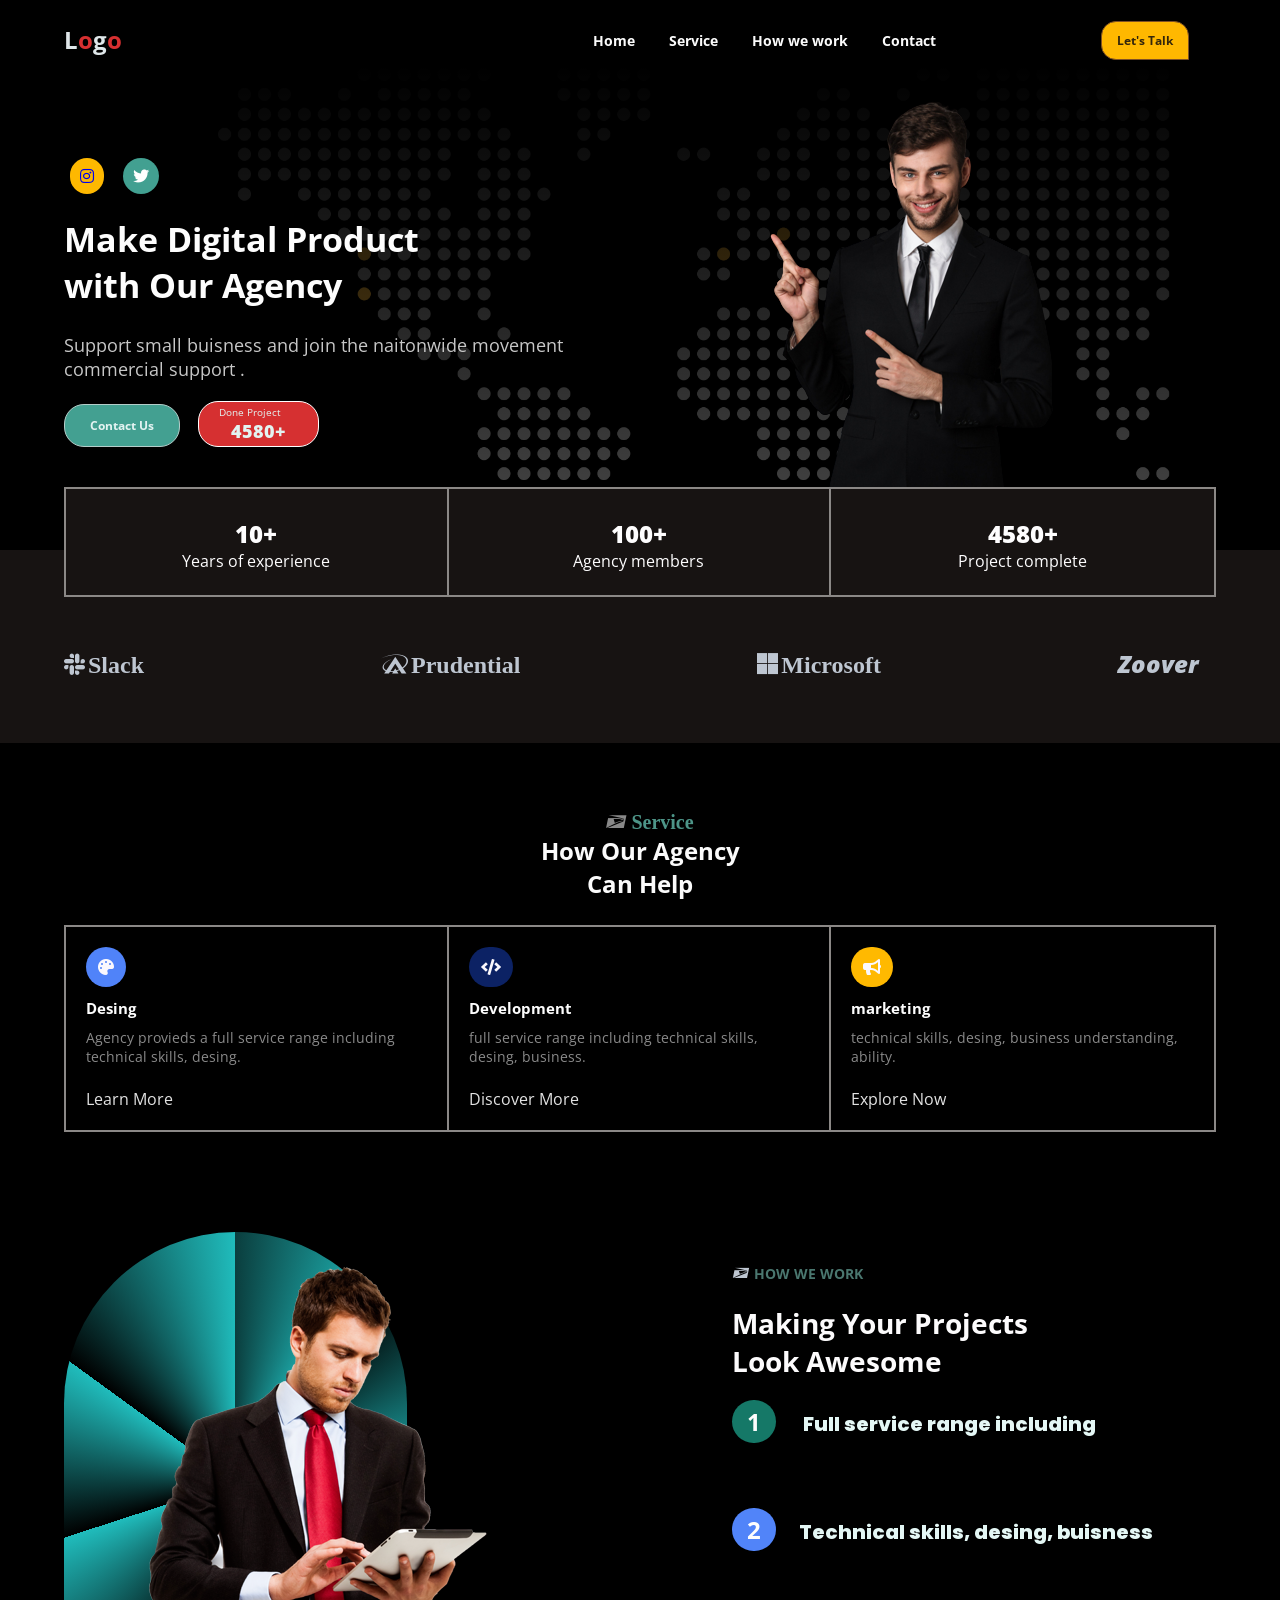
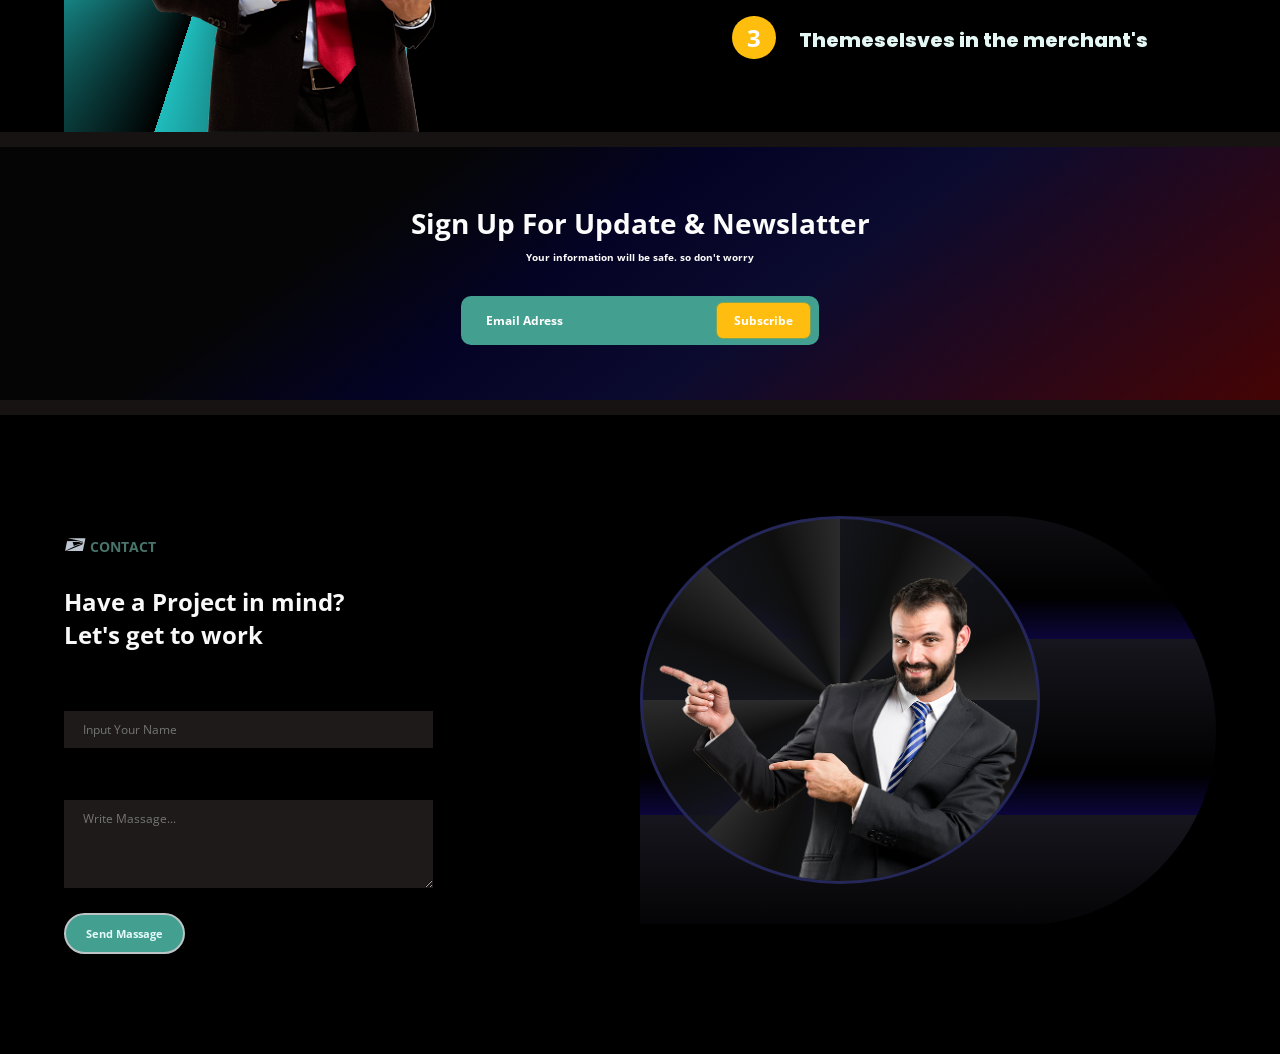
==== index.html @ 32a0df16 "Add files via upload" ====
<!DOCTYPE html>
<html lang="en">
<head>
    <meta charset="UTF-8">
    <meta http-equiv="X-UA-Compatible" content="IE=edge">
    <link rel="stylesheet" href="https://cdnjs.cloudflare.com/ajax/libs/font-awesome/5.15.4/css/all.min.css" integrity="sha512-1ycn6IcaQQ40/MKBW2W4Rhis/DbILU74C1vSrLJxCq57o941Ym01SwNsOMqvEBFlcgUa6xLiPY/NS5R+E6ztJQ==" crossorigin="anonymous" referrerpolicy="no-referrer" />
    <link rel="preconnect" href="https://fonts.googleapis.com">
    <link rel="preconnect" href="https://fonts.gstatic.com" crossorigin>
    <link href="https://fonts.googleapis.com/css2?family=Open+Sans:wght@400;500;700;800&display=swap" rel="stylesheet">
	<link rel="shortcut icon" type="image/x-icon" href="images/logo.svg">
    <meta name="viewport" content="width=device-width, initial-scale=1.0">
    <link rel="stylesheet" href="style.css">
    <link rel="stylesheet" href="css/responsive.css">
    <title>Project-3-landing-page</title>
</head>
<body>
    <div class="container"> 
        <div class="home-area" id="home">
            <header class="heading-area">
                <div class="content">
                    <nav>
                        <div class="w-30 left">
                            <div class="logo">
                               <h1>L<span>o</span>g<span>o</span></h1>
                            </div>
                       </div>
                       <div class="w-60 menu"> 
                            <label for="checkbox"><i class="fas fa-bars"></i></label>
                            <input type="checkbox" name="checkbox" id="checkbox">
                           <ul>
                               <li><a href="#home">Home</a></li>
                               <li><a href="#service">Service</a></li>
                               <li><a href="#How-we-work">How we work</a></li>
                               <li><a href="#contact">Contact</a></li> 
                           </ul>
                       </div> 
                       <div class="w-10 link">
                           <ul>
                               <li><a href="#">Let's Talk</a></li>
                           </ul>       
                       </div> 
                    </nav>
                </div>
            </header>
            <div class="content"> 
                <div class="banner">
                    <div class="w-50">
                        <div class="font-awesome">
                            <a href="https://www.instagram.com/?hl=en" target="_blank"><i class="fab fa-instagram"></i></a>
                            <a href="https://twitter.com/" target="_blank"><i class="fab fa-twitter"></i></a>
                        </div>
                        <h1>Make Digital Product <br> with Our Agency</h1>
                        <p>Support small buisness and join the naitonwide movement <br> commercial support .</p>
                        <div class="links">
                            <a href="#"  class="Contact">Contact Us</a>
                            <a href="#"  class="Project">Done Project <br> <span class="done-project">4580+</span></a>
                        </div>
                    </div>
                    <div class="w-50 padding">
                        <img src="images/young-smiling-man-removebg-preview.png" alt="smiling man" class="smiling-young-man">
                    </div>
                </div> 
            </div>
        </div>
        <div class="content">
            <div class="home-bottom-area">
                <div class="experience-member-peoject"> 
                    <div class="experience w-33"><span class="space">10+</span> <br> <span>Years of experience</span></div>
                     <div class="member w-33"><span class="space">100+</span> <br> <span>Agency members</span></div> 
                     <div class="complete"><span class="space">4580+</span> <br> <span>Project complete</span></div>
                </div>
                <div class="font-awesome-two"> 
                  <i class="fab fa-slack icone" ></i>
                  <i class="fab fa-asymmetrik icone"></i> 
                  <i class="fab fa-microsoft size icone"></i>
                  <i class="Zoover">Zoover</i>
                </div>
            </div>
        </div>
        <!-- Service & How We work Area Start -->
        <div class="service-how-we-work">
            <div class="service" id="service">
                <div class="content">
                    <div class="service-area">
                        <i class="fab fa-usps"></i>
                        <h1>How Our Agency <br> Can Help</h1>
                        <div class="desing-development-marketing"> 
                            <div class="desing w-33">
                                <i class="fas fa-palette"></i>
                                <h6>Desing</h6>
                                <p>Agency provieds a full service range including technical skills, desing.</p> <br>
                                <a href="#">Learn More</a>
                            </div>
                            <div class="development w-33">
                                <i class="fas fa-code"></i>
                                <h6>Development</h6>
                                <p>full service range including technical skills, desing, business.</p> <br>
                                <a href="#">Discover More</a>
                            </div>
                            <div class="marketing w-33">
                                <i class="fas fa-bullhorn"></i>
                                <h6>marketing</h6>
                                <p>technical skills, desing, business understanding, ability.</p> <br>
                                <a href="#">Explore Now</a>
                            </div>
                        </div>
                    </div>
                </div> 
            </div>
            <div class="how-we-work-area" id="How-we-work">
                <div class="content">
                    <div class="img-area w-50">
                        <div class="img-bg"> 
                            <img src="images/businessman.png" alt="">
                        </div>
                    </div>
                    <div class="how-we-work w-50">
                        <i class="fab fa-usps"></i>
                        <h1>Making Your Projects <br> Look Awesome</h1>
                        <ol>
                            <li><span class="one">1</span><a href="#"> Full service range including</a></li>
                            <li><span class="two">2</span><a href="#">Technical skills, desing, buisness</a></li>
                            <li><span class="three">3</span><a href="#">Themeselsves in the merchant's </a></li>
                        </ol>
                    </div>
                </div>
            </div>
        </div>
        <div class="sign-up"> 
            <div class="content">
                <h1>Sign Up For Update & Newslatter </h1>
                <strong>Your information will be safe. so don't worry</strong> <br>
                <div class="email">
                   <form action="#">
                        <input type="email" id="email" placeholder="Email Adress"> <input type="submit" value="Subscribe">
                   </form>
                </div>
            </div>
        </div>
        <!-- Servie & How We work Area End -->
        <!-- Contact Area Start -->
        <div class="contact-area" id="contact">
            <div class="content">
                <div class="w-50 none">
                    <div class="img-bg">
                        <img src="images/bm.png" alt="Businessman">
                    </div>
                </div>
                <div class="w-50 color">
                    <i class="fab fa-usps"></i>
                    <h1>Have a Project in mind? <br> Let's get to work</h1>
                    <form action="#">
                        <label for="fullname">Full Name</label> <br>
                        <input type="text" name="name" id="fullname" placeholder="Input Your Name"> <br>
                        <label for="massage">Massage</label> <br>
                        <textarea name="massage" id="massage" cols="30" rows="4" placeholder="Write Massage..."></textarea> <br>
                        <input type="submit" value="Send Massage">
                    </form>
                </div>
                <div class="w-50 res-none">
                    <div class="img-bg">
                        <img src="images/Businessman-PNG-Pic.png" alt="Businessman">
                    </div>
                </div>
            </div>
        </div>
        <!-- Contact Area End -->
    </div>
</body>
</html>
---- style.css ----
@import url('https://fonts.googleapis.com/css2?family=Poppins&display=swap');

* {
    margin: 0;
    padding: 0;
    box-sizing: border-box;
    font-family: 'Open Sans', sans-serif;
}


/* common css start */
.w-30 {
    width: 30%;
    overflow: hidden;
}


.w-10 {
    width: 10%;
    overflow: hidden;
}

.w-60 {
    width: 60%;
    overflow: hidden;
    float: left;
}

.w-40 {
    width: 40%;
    overflow: hidden;
}

.w-50 {
    width: 50%;
    overflow: hidden;
    float: left;
}

.content{
    width: 90%;
    margin: auto;
}

.w-33 {
    width: 33.33%;
    float: left;
    overflow: hidden;
}

/* common css end */

.container {
    background-color: #171312;
    overflow: hidden;
}

.container .heading-area {
    overflow: hidden;
    position: fixed;
    width: 100%;
    z-index: 999;
    background-color: #000;
}

.container .heading-area #checkbox, 
label {
    display: none;
}

.container .heading-area ul li {
    list-style-type: none;
    display: inline-block;
}

.container .heading-area .logo h1 {
    float: left;
    margin-top: 23px;
    color: #dfe6e9;
}

.container .heading-area .logo h1 span {
    color: #d63031;
}
.container .heading-area .left {
    float: left;
}

.container .heading-area .link {
    float: right;
    padding-top: 21px;
}

.container .heading-area .menu {
    float: left;
    padding-left: 168px;
    padding-top: 21px;
}

.container .heading-area .link a {
    background-color: #ffb800; 
    color: #34260b;
    font-size: 12px;
    text-decoration: none;
    border-radius: 15px 15px 0px 15px;
    border: 1px solid #805123;
    display: inline-block;
    font-weight: bold;
    padding: 10px 15px;
}

.container .heading-area .menu a {
	padding: 10px 15px;
	color: #fbfbfb;
	text-decoration: none;
    display: inline-block;
    font-weight: bold;
    font-size: 14px;
    transition: .5s;
}

.container .heading-area span {
    padding: 10px 0;
}

/* banner area start */

.container .home-area {
    background-color: #000000; 
    height: 550px;
    position: relative;
}

.container .home-area .banner .w-60 .fab {
    font-size: 20px;
}

.container .home-area .banner .font-awesome [class$="instagram"] {
	background-color: #feb800;
	padding: 10px;
	border-radius: 20px;
    transition: .5s;
    margin-left: 6px;
}

.container .home-area .banner .font-awesome [class$="twitter"] {
	background-color: #42a091;
	padding: 10px;
	border-radius: 20px;
    transition: .5s;
    color: #fff;
	margin-left: 15px;
}

.container .home-area .banner .font-awesome {
    padding-top: 70px;
    line-height: 5;
}

.container .home-area .banner h1 {
    margin-bottom: 25px;
    font-size: 34px;
    color: #fdfdfd;
}

.container .home-area .banner p {
    font-size: 18px;
    margin-bottom: 20px;
    color: #c7c7c7;
}

.container .home-area .banner .links .Contact {
    padding: 10px 20px;
    background-color: #43a091;
    border: 1px solid #b4cdc9;
    text-decoration: none;
    border-radius: 20px;
    position: absolute;
    top: 3px;
    font-size: 12px;
    font-weight: bold;
    color: #e3f3f1;
    padding: 12px 25px;
    transition: .5s;
}

.container .home-area .banner .links .Project {
	padding: 3px 20px;
	background-color: #d63031;
	text-decoration: none;
	border-radius: 20px;
	font-size: 10px;
    display: inline-block;
	position: absolute;
	top: 0;
	left: 134px;
    color: #e3f3f1;
    border: 1px solid #fff;
    transition: .5s;
}

.container .home-area .banner .done-project {
	padding: 0px 12px;
	font-size: 18px;
    display: inline-block;
    font-weight: 800;
}

.container .home-area .banner .links {
    position: relative;
    height: 50px;
}

.container .home-area .banner .smiling-young-man {
    margin-top: 13px;
}

.container .content .experience-member-peoject {
	border: 2px solid #8b8886;
	height: 110px;
    text-align: center;
    background: #171312;
}

.container .home-area .banner {
	overflow: hidden;
    background: linear-gradient(#000, #00000094),url('images/MAP.png') no-repeat 154px -98px/ cover;
	position: absolute;
	top: 66px;
}

.container .content .experience-member-peoject .experience {
    border-right: 2px solid #8b8886;
    float: left;
    height: 106px;
    color: #bec6d1;
}

.container .content .experience-member-peoject .member {
    border-right: 2px solid #8b8886;
    float: left;
    height: 106px;
    color: #bec6d1;
}

.container .content .experience-member-peoject .complete {
    color: #bec6d1;
}

.container .content .experience-member-peoject .space {
    padding-top: 28px;
    display: inline-block;
    font-weight: 800;
    font-size: 24px;
}

.container .content .experience-member-peoject span {
    color: #fefdfe;
    transition: .5s;
}

.container .content .font-awesome-two {
    background-color: transparent;
    padding-top: 50px;
}

.container .content .font-awesome-two .icone {
    margin-right: 233px;
}

.container .content .font-awesome-two .fa-slack::after {
    content: "Slack";
    margin-left: 3px;
    font-weight: 800;
    font-size: 24px;
    color: #bec6d1;
}

.container .content .font-awesome-two .fa-asymmetrik::after {
    content: "Prudential";
    margin-left: 3px;
    font-weight: 800;
    font-size: 24px;
    color: #bec6d1;
}

.container .content .font-awesome-two .fa-microsoft::after {
    content: "Microsoft";
    margin-left: 3px;
    font-weight: 800;
    font-size: 24px;
    color: #bec6d1;
}

.container .content .font-awesome-two .icone,
.size {
    font-size: 24px;
    color: #bec6d1;
}

.Zoover {
    font-weight: 800;
    font-size: 24px;
    color: #bec6d1;
}

.container .content .home-bottom-area {
    position: relative;
    top: -63px;
}
/* banner area start */

/* banner area hover and animation effect start */
.container .heading-area .menu a:hover {
    color: #408277;
}

.container .home-area .banner .font-awesome [class$="twitter"]:hover {
    transform: rotateZ(45deg);
    box-shadow: 0 0 13px 0 #ffffffc9;
}

.container .home-area .banner .font-awesome [class$="instagram"]:hover {
    box-shadow: 0 0 12px 0 #feb800;
    transform: rotateZ(45deg);
}

.container .content .experience-member-peoject span:hover {
    color: #dce1e8;
    
}

.container .home-area .banner .links .Contact:hover,
.container .home-area .banner .links .Project:hover {
    box-shadow: 1px 0px 6px 0 #ffffffbd;
    background-color: #000000;
}

/* banner area hover and animation effect end */

/* Service And How We Work start */
.container .service-how-we-work  {
    background-color: #000;
}
/* Service And How We Work End */

/* service area css start */
.container .service {
    overflow: hidden;
}

.container .service-how-we-work .service-area .fab::after {
    content: 'Service';
    padding-left: 3px;
    font-weight: 800;
    color: #4d9588;
}

.container .service-how-we-work .service-area .fab {
    color: #898989;
    padding-left: 47%;
    padding-top: 69px;
    font-size: 20px;
}

.container .service-how-we-work .service-area h1 {
	text-align: center;
	margin-bottom: 25px;
	font-size: 24px;
	color: #fbfbfb;
}

.container .service-how-we-work .service-area .desing, 
.container .service-how-we-work .service-area .development,
.container .service-how-we-work .service-area .marketing {
    padding: 20px; 
    transition: .5s;
}

.container .service-how-we-work .service-area .desing, 
.development {
    border-right: 2px solid #8b8886;
}

.container .service-how-we-work .desing-development-marketing {
    border: 2px solid #8b8886;
    overflow: hidden;
}

.container .service-how-we-work .service-area .fa-palette {
    background-color: #5083f9;
    padding: 12px;
    color: #faf8fd;
    border-radius: 50px;
    margin-bottom: 11px;
}

.container .service-how-we-work .service-area .fa-code {
    background-color: #0c2264;
    padding: 12px;
    color: #faf8fd;
    border-radius: 50px;
    margin-bottom: 11px;
}

.container .service-how-we-work .service-area .fa-bullhorn {
    background-color: #ffb900;
    padding: 12px;
    color: #faf8fd;
    border-radius: 50px;
    margin-bottom: 11px;
}

.container .service-how-we-work .service-area .desing-development-marketing h6 {
    font-size: 15px;
    color: #fdfdfd;
}

.container .service-how-we-work .service-area .desing a, 
.development a,
.marketing a {
    text-decoration: none;
    font-weight: 400;
    color: #e2e2e2;
}

.container .service-how-we-work .desing-development-marketing p {
    color: #898989;
    margin-top: 10px;
    font-size: 14px;
}
/* service area css end */

/* Service Area Hover Css Start */
.container .service-how-we-work .service-area .desing:hover, 
.container .service-how-we-work .service-area .development:hover ,
.container .service-how-we-work .service-area .marketing:hover {
    background: rgb(9,20,83);

}
/* Service Area Hover Css End */

/* How We work area css start */
.container .how-we-work-area .img-bg {
    background-image: repeating-conic-gradient(black 85%, #20bcbc);
    position: relative;
    height: 500px;
    border-radius: 532px 532px 0px 0px;
    width: 343px;
}

.container .how-we-work-area {
	height: 600px;
	overflow: hidden;
	padding-top: 100px;
    background-color: #000;
}

.container .how-we-work-area .content .how-we-work img {
    position: absolute;
    top: 0;
    left: 0;
}

.container .how-we-work-area .content .how-we-work .fab::after {
    content: "HOW WE WORK";
    color: #4a776f;
    font-weight: bold;
    font-size: 14px;
    font-family: 'Open Sans', sans-serif;
    margin-left: 4px;
}

.container .how-we-work-area .content .how-we-work .fab {
    color: #bec6d1;
}

.container .how-we-work-area .content .how-we-work h1 {
    color: #fcfbfc;
    margin: 20px 0;
    font-size: 28px;
} 

.container .how-we-work-area .content .how-we-work {
    padding: 30px 0px 0px 92px;
}

.container .how-we-work-area .content .how-we-work ol {
    list-style-type: none;
}

.container .how-we-work-area .content .how-we-work ol a {
    text-decoration: none;
    color: #e4f7f5;
    font-weight: 800;
    font-family: 'Poppins', sans-serif;
    font-size: 20px;
}

.container .how-we-work-area .content .how-we-work ol li {
    margin-bottom: 65px;
    transition: .5s;
}

.container .how-we-work-area .content .how-we-work ol li:hover {
	background-color: #43a091;
	padding: 10px 0px 10px 24px;
	border-radius: 49px;
}

.container .how-we-work-area .content .how-we-work .one,
.two,
.three {
    margin-right: 23px;
    padding: 5px 15px;
    font-size: 24px;
    display: inline-block;
    font-weight: bold;
    color: #fdfdfd;
    border-radius: 50px;
}

.container .how-we-work-area .content .how-we-work .one {
    background-color: #157867;
}

.container .how-we-work-area .content .how-we-work .two {
    background-color: #5184f9;
}

.container .how-we-work-area .content .how-we-work .three {
    background-color: #ffbe0e;
}
/* How We work area css end */

/* sign up Area Css Start */
.container .sign-up {
    text-align: center;
    padding: 55px;
    background: linear-gradient(-216deg,#050505 28%, #040325, #0b0b2f 61%, #450404);
    margin-top: 15px;
}

.container .sign-up .email {
	background-color: #43a091;
	padding: 6px 6px;
	width: 34%;
	display: inline-block;
	border-radius: 10px;
    margin-top: 30px;
}

.container .sign-up h1 {
    font-size: 28px;
    color: #fcfcfc;
    line-height: 1.5;
}

.container .sign-up strong {
    font-size: 10px;
    color: #fcfcfc;
}

.container .sign-up .email form #email {
	width: 70%;
    border: none;
    background: transparent;
    color: #fff;
}

.container .sign-up .email form #email:focus {
    outline: none;
}

.container .sign-up .email form #email::placeholder {
	color: #fff;
	font-size: 12px;
	font-weight: bold;
}

.container .sign-up .email form input {
	display: inline-block;
	padding: 9px 17px;
}

.container .sign-up .email [type="submit"] {
    background-color: #ffbd0f;
    border: 1px solid #7ea35a;
    border-radius: 7px;
    font-weight: bold;
    font-size: 12px;
    color: #fff;
}

/* sign up Area Css End */

/* Contact Area Css Start */
.container .contact-area {
    padding: 100px 0;
    overflow: hidden;
    margin-top: 15px;
    background-color: #000;
}

.container .contact-area form input[type="text"], textarea {
	width: 64%;
	padding: 10px 19px;
    background-color: #1e1a19;
    color: #fff;
    border: none;
    font-size: 12px;
    margin-top: 10px;
    margin-bottom: 20px;
}

.container .contact-area form input[type="submit"] {
	background-color: #43a091;
	padding: 11px 20px;
	border: 2px solid #bcc4c5;
	border-radius: 22px;
	color: #e7fbfb;
	font-weight: bold;
	font-size: 11px;
}

.container .contact-area form label {
    font-weight: bold;
    color: #e8e8e8;
}

.container .contact-area .color h1 {
	color: #f9f9f9;
	margin: 28px 0;
	font-size: 24px;
}

.container .contact-area .w-50 .img-bg {
	background: repeating-linear-gradient(#17161e -13%,#000 20%,#0b0639 30%);
	border-radius: 429px 443px 397px 0px;
	position: relative;
	height: 409px;
	top: 1px;
}

.container .contact-area .w-50 .img-bg [alt="Businessman"] {
	width: 400px;
	position: absolute;
	border-radius: 50%;
    background: repeating-conic-gradient(#16181fc2, #0e0e0e, #2b2b2b 45deg);
	border: 3px solid #242758;
}

.container .contact-area .color input:focus,
textarea {
    outline: none;
}

.container .contact-area .content .color .fa-usps::after {
    content: 'CONTACT';
    color: #48746c;
    font-weight: bold;
    font-family: 'Open Sans', sans-serif;
    font-size: 14px;
    margin-left: 3px;
}

.container .contact-area .content .color .fa-usps {
    color: #bec6d1;
    font-size: 20px;
    padding-top: 20px;
}

.container .contact-area .content .color input[type="submit"] {
    transition: .5s;
}

.container .contact-area .content .color input[type="submit"]:hover {
	background-color: #000;
}

.none {
    display: none;
}

/* Contact Area Css End */
---- css/responsive.css ----
/* Ipad view css start */
@media only screen and (max-width: 810px) {
    .container .heading-area .link a {
        padding: 7px 8px;
    }

    .container .heading-area .logo h1 {
        left: 177px;
    }

    .container .home-area .banner .smiling-young-man {
            position: absolute;
            top: 258px;
            left: -36px;
    }

    .container .content .font-awesome-two .fa-slack::after,
     .container .content .font-awesome-two .fa-asymmetrik::after, .Zoover,
     .container .content .font-awesome-two .fa-microsoft::after {
        font-size: 11px;
     }

     .container .how-we-work-area .content .how-we-work ol a {
            font-size: 14px;
     }
     

     .container .how-we-work-area .content .how-we-work ol li:hover {
        padding: 10px 0px 10px 0px;
        
     }

     .container .how-we-work-area .content img {
        position: absolute;
        top: 64px;
        left: -51px;
        width: 437px;
    }


    .container .sign-up {
        padding: 55px 0px;
    }

    .container .contact-area .w-50 .img-bg [alt="Businessman"] {
        width: 100%;
        left: 0;
    }
}

/* Ipad view css End */



/* Phone view Css Area Start*/
@media only screen and (max-width: 428px) {
    /* Common Css Start */
    .w-10 {
        width: 20%;
    }
    /* Common Css End */

    
    /* Heading Area Start */
    .container .heading-area .link {
        position: relative;
    }

    .container .heading-area .logo h1 {
        position: absolute;
        left: 184px;
        top: 8%;
        margin: 0;
    }
    
    .container .heading-area .menu {
        padding-left: 0px;
        padding-top: 0px;
    }

    .container .heading-area .link a {
        font-size: 10px;
        padding: 7px 11px;
        position: absolute;
        top: 8px;
        left: 6px;
    }

    .container .heading-area .menu ul li{
        display: block;
    }

    .container .heading-area {
        overflow: visible;
    }

    .container .heading-area .menu ul {
        position: absolute;
        top: 100%;
        left: 0%;
        width: 100%;
        background: #0b192b;
        text-align: center;
        display: none;
        transition: .5s;
    }

    .container .heading-area label {
        display: block;
    }

    .container .heading-area .menu .fa-bars {
        position: absolute;
        top: 12px;
        font-size: 19px;
        color: #fff;
    }

    .container .heading-area .menu ul li:hover {
        background-color: #12075e;
    }

    .container .heading-area .menu a:hover {
        color: #fff;
    }

    .container .heading-area .menu input:checked + ul {
        display: block;
    }

    /* Heading Area End */

    /* Home Area Start */
    .w-50 {
        float: none;
        width: 100%;
    }

    .container .home-area .content .banner .padding {
        position: relative;
        top: -51px;
        left: 78px;
        height: 39vh;
        width: 100%;
    }

    .container .home-area .banner .font-awesome [class$="twitter"] {
        padding: 8px;
        font-size: 12px;
    }

    .container .home-area .banner .font-awesome [class$="instagram"] {
        padding: 8px 9px;
        font-size: 12px;
    }

    .container .home-area .banner h1 {
        font-size: 23px;
    }

    .container .home-area .banner p {
        font-size: 12px;
    }

    .container .home-area .banner .links .Contact {
        padding: 11px 19px;
        font-size: 11px;
        z-index: 2;
    }

    .container .home-area .banner .smiling-young-man {
        margin-top: 13px;
        width: 500px;
        position: absolute;
        top: 10px;
        left: -48px;
    }

    .container .home-area {
        background: linear-gradient(#000, #00000094),url('../images/MAP.png') no-repeat 20px -45px/ cover;
        height: 718px;
    }

    .container .home-area .banner {
        overflow: visible;
        background: transparent;
    }

    .container .home-area .banner .done-project {
        font-size: 13px;
    }

    .container .home-area .banner .font-awesome {
        padding-top: 24px;
    }
    /* Home Area End */

    /* Experience Member and Project Start */
    .container .content .experience-member-peoject .space {
        font-size: 16px;
    }

    .container .content .experience-member-peoject span {
        font-size: 9px;
    }

    .container .content .font-awesome-two .icone, .size {
        font-size: 15px;
    }

    .container .content .font-awesome-two .icone {
        margin-right: 32px;
    }

    .container .content .font-awesome-two .fa-slack::after,
    .container .content .font-awesome-two .fa-asymmetrik::after,
    .Zoover,
    .container .content .font-awesome-two .fa-microsoft:after {
        font-size: 15px;
    }

    .container .content .home-bottom-area {
        position: relative;
        top: -54px;
    }

    /* Experience Member and Project End */

    /* Service Area Start */
    .container .service-how-we-work .service-area .fab {
        font-size: 16px;
        padding: 46px 0 10px 41%;
    }

    .container .service-how-we-work .service-area h1 {
        font-size: 14px;
    }

    .container .service-how-we-work .desing-development-marketing .w-33 {
        width: 100%;
    }

    .container .service-how-we-work .desing-development-marketing,
    .container .service-how-we-work .service-area .desing, .development {
        border: none;
    }

    .container .service-how-we-work .service-area .fa-palette,
    .container .service-how-we-work .service-area .fa-code,
    .container .service-how-we-work .service-area .fa-bullhorn {
        padding: 9px;
    }

    .container .service-how-we-work .service-area .desing-development-marketing h6 {
        font-size: 14px;
    }

    .container .service-how-we-work .desing-development-marketing p {
        font-size: 12.5px;
    }

    .container .service-how-we-work .service-area .desing a, .development a, .marketing a {
        font-size: 11.5px;
        color: rgb(16, 130, 115);
    }

    .container .service-how-we-work .service-area .desing a:hover,
     .development a:hover,
      .marketing a:hover {
        text-decoration: underline;
    }

    .container .service-how-we-work .service-area .desing-development-marketing .desing, .development, .marketing {
        margin-bottom: 32px;
        border: 1px solid aliceblue;
    }
    /* Service Area End */

    /* How We Work Area Start */
    .container .how-we-work-area .content img {
        position: absolute;
        top: 20px;
        left: -37px;
        width: 480px;
    }

    .container .how-we-work-area .img-bg {
        width: 100%;
    }

    .container .how-we-work-area {
        height: auto;
        text-align: center;
    }

    .container .how-we-work-area .content .how-we-work {
        padding: 0;
    }

    .container .how-we-work-area .content .how-we-work .fab,
    .container .how-we-work-area .content .how-we-work .fab:after {
        font-size: 12px;
    }

    .container .how-we-work-area .content .how-we-work h1 {
        font-size: 16px;
        color: #660b9a;
    }

    .container .how-we-work-area .content .how-we-work .one,
    .container .how-we-work-area .content .how-we-work .two, 
    .container .how-we-work-area .content .how-we-work .three {
        font-size: 18px;
        padding: 5px 12px;
    }

    .container .how-we-work-area .content .how-we-work ol a {
        font-size: 16px;
    }

    .container .how-we-work-area .content .how-we-work .one {
        margin-left: -36px;
    }

    .container .how-we-work-area .content .how-we-work .fab {
        margin-top: 24px;
    }

    /* How We Work Area End */

    /* Sing Up Area Start  */
    .container .sign-up {
        padding: 55px 33px;
    }

    .container .sign-up h1 {
        font-size: 18px;
    }

    .container .sign-up strong {
        font-size: 8px;
    }

    .container .sign-up .email {
        width: 100%;
    }

    .container .sign-up .email form #email {
        width: 65%;
    }
    /* Sign Up Area End */

    /* contact Area Css Start */
    .res-none {
        display: none;
    }

    .none {
        display: block;
    }

    .container .contact-area .w-50 .img-bg [alt="Businessman"] {
        width: 289px;
        position: absolute;
        border-radius: 50%;
        border: 3px solid #242758;
        top: 0;
        left: 50px;
        background: linear-gradient(black,#292828);
    }

    .container .contact-area .w-50 .img-bg {
        background: none;
    }

    .container .contact-area form input[type="submit"] {
        width: 50%;
    }

    .container .contact-area form input[type="text"], textarea {
        width: 100%;
    }

    .container .contact-area .color h1 {
        font-size: 18px;
    }

    .contact-area .content .color {
        text-align: center;
    }
    /* contact Area Css End */
}
/* Phone view Css Area end*/
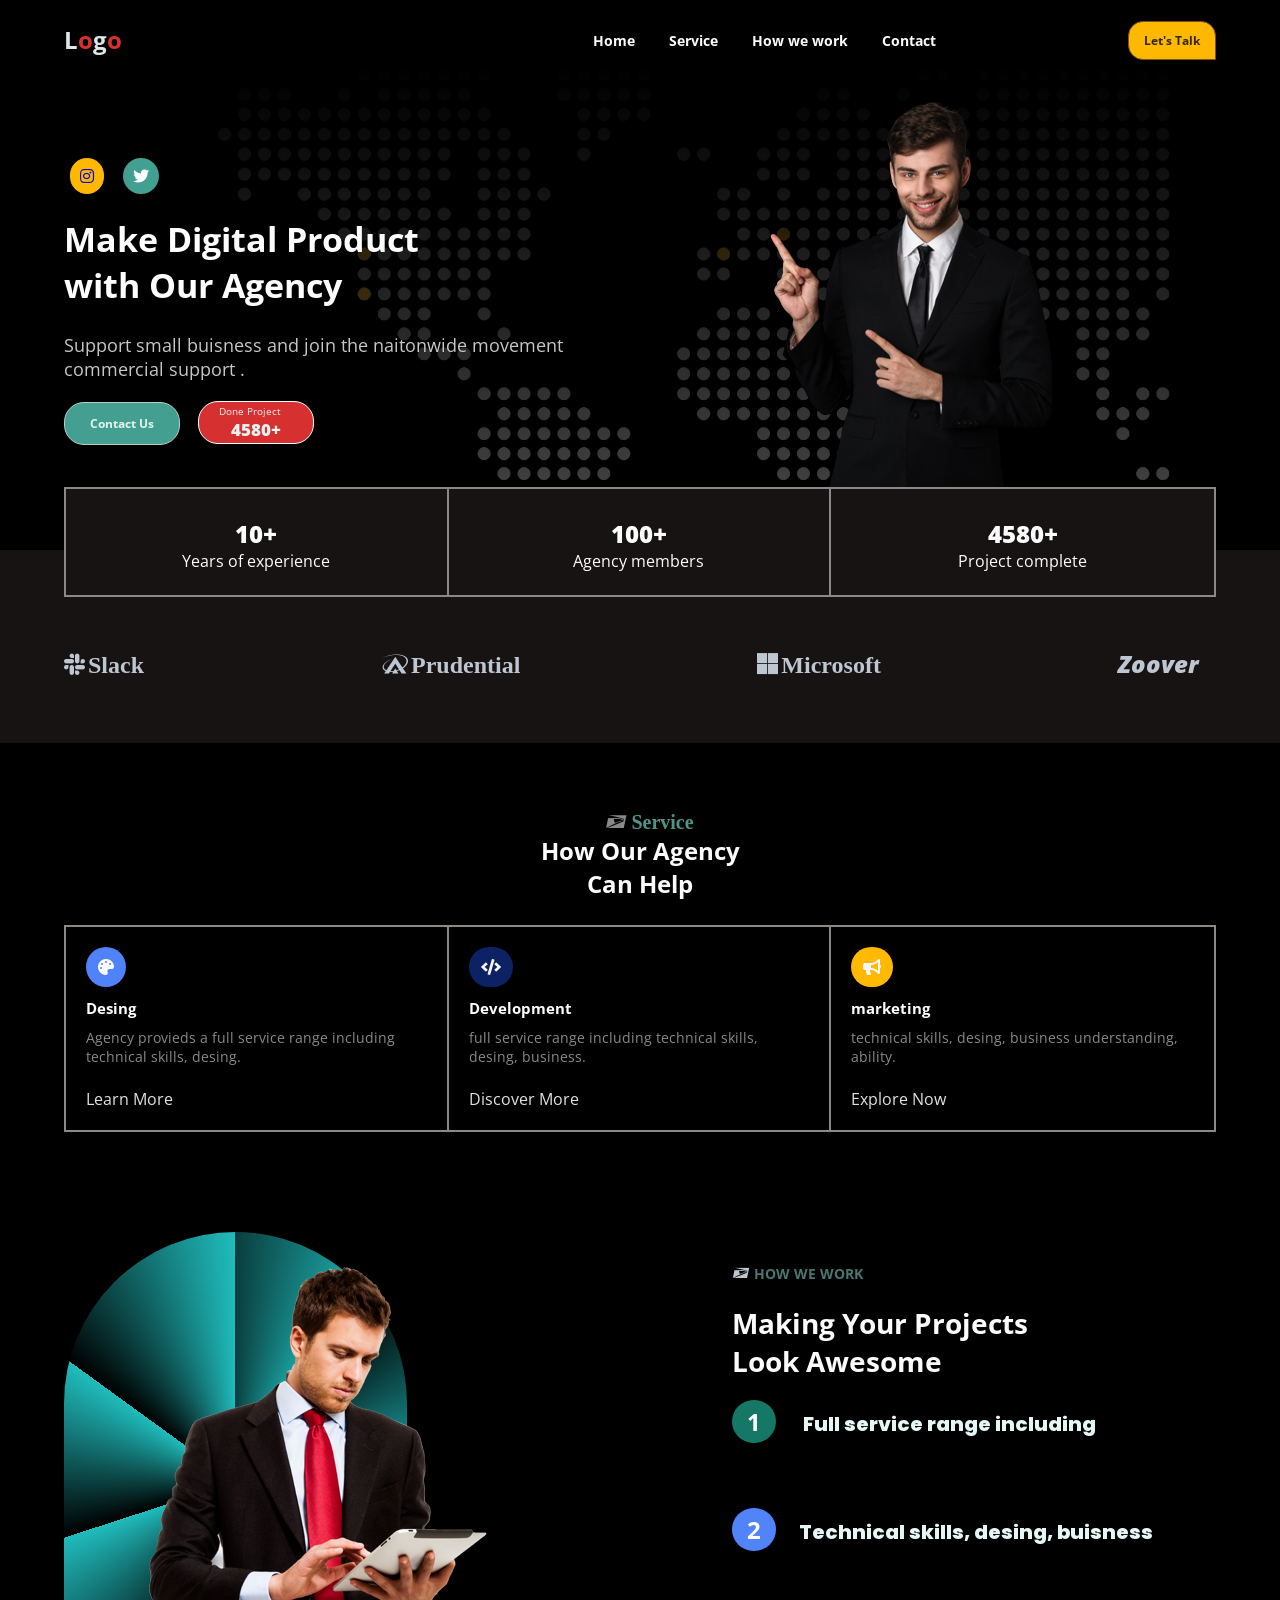
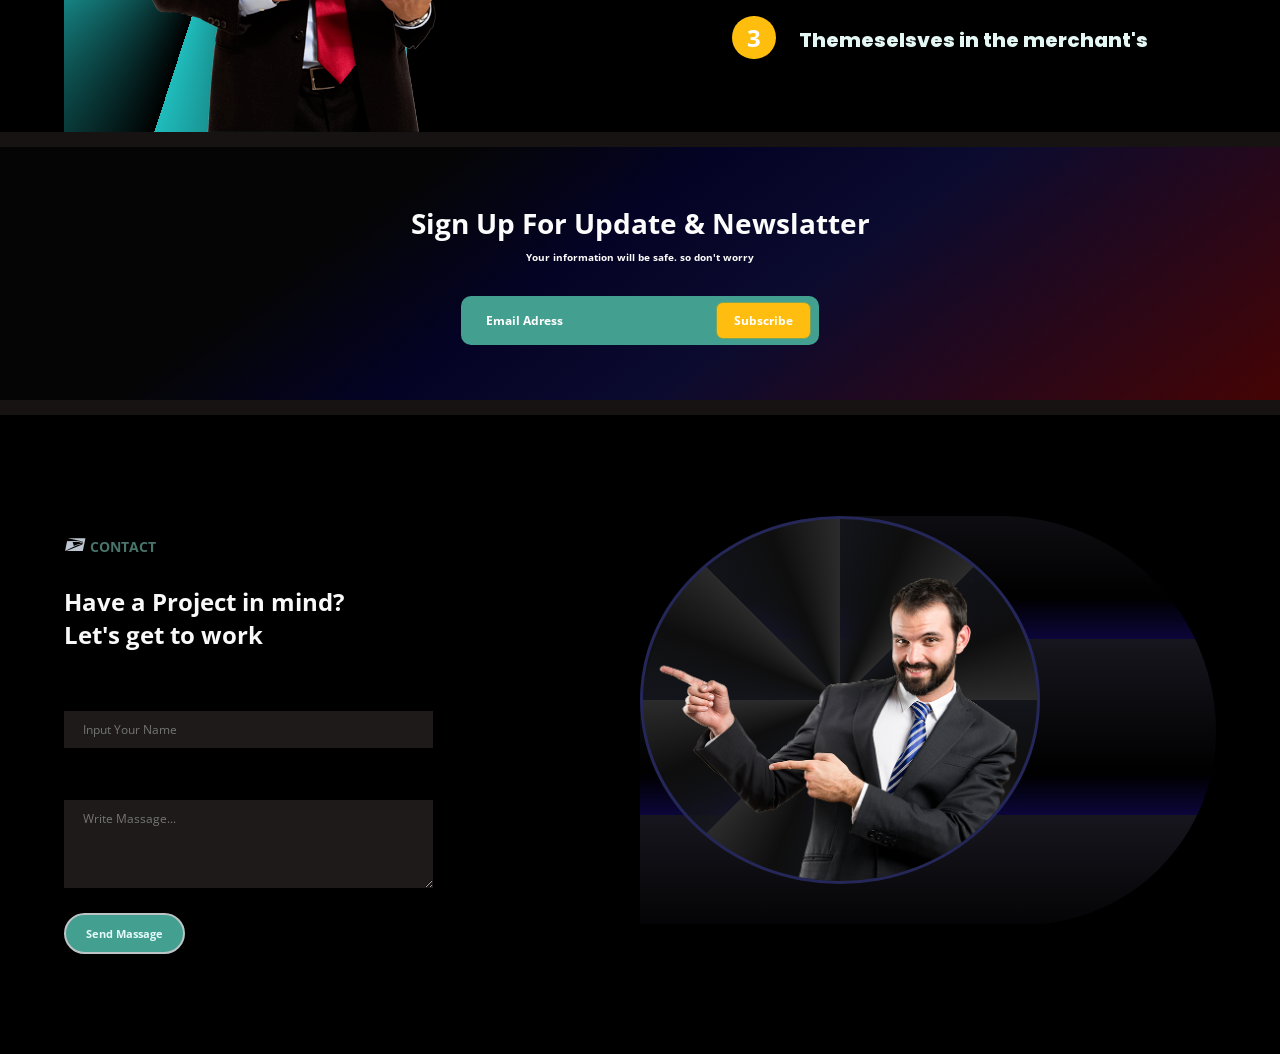
==== commit 1077beb7: "Add files via upload" ====
--- a/index.html
+++ b/index.html
@@ -24,7 +24,7 @@
                                <h1>L<span>o</span>g<span>o</span></h1>
                             </div>
                        </div>
-                       <div class="w-60 menu"> 
+                       <div class="w-50 menu"> 
                             <label for="checkbox"><i class="fas fa-bars"></i></label>
                             <input type="checkbox" name="checkbox" id="checkbox">
                            <ul>
@@ -34,7 +34,7 @@
                                <li><a href="#contact">Contact</a></li> 
                            </ul>
                        </div> 
-                       <div class="w-10 link">
+                       <div class="w-20 link">
                            <ul>
                                <li><a href="#">Let's Talk</a></li>
                            </ul>       
@@ -46,8 +46,8 @@
                 <div class="banner">
                     <div class="w-50">
                         <div class="font-awesome">
-                            <a href="https://www.instagram.com/?hl=en" target="_blank"><i class="fab fa-instagram"></i></a>
-                            <a href="https://twitter.com/" target="_blank"><i class="fab fa-twitter"></i></a>
+                            <a href="#" target="_blank"><i class="fab fa-instagram"></i></a>
+                            <a href="#" target="_blank"><i class="fab fa-twitter"></i></a>
                         </div>
                         <h1>Make Digital Product <br> with Our Agency</h1>
                         <p>Support small buisness and join the naitonwide movement <br> commercial support .</p>
--- a/style.css
+++ b/style.css
@@ -12,40 +12,47 @@
 .w-30 {
     width: 30%;
     overflow: hidden;
-}
-
-
-.w-10 {
-    width: 10%;
-    overflow: hidden;
-}
-
-.w-60 {
-    width: 60%;
-    overflow: hidden;
-    float: left;
+    box-sizing: border-box;
+}
+
+
+.w-20 {
+    width: 20%;
+    overflow: hidden;
+    box-sizing: border-box;
+}
+
+.w-50 {
+    width: 50%;
+    overflow: hidden;
+    float: left;
+    box-sizing: border-box;
 }
 
 .w-40 {
     width: 40%;
     overflow: hidden;
+    box-sizing: border-box;
 }
 
 .w-50 {
     width: 50%;
     overflow: hidden;
     float: left;
+    box-sizing: border-box;
 }
 
 .content{
     width: 90%;
     margin: auto;
+    box-sizing: border-box;
 }
 
 .w-33 {
     width: 33.33%;
     float: left;
     overflow: hidden;
+    box-sizing: border-box;
 }
 
 /* common css end */
@@ -87,8 +94,9 @@
 }
 
 .container .heading-area .link {
+	padding-top: 21px;
+	padding-left: 142px;
     float: right;
-    padding-top: 21px;
 }
 
 .container .heading-area .menu {
@@ -113,7 +121,7 @@
 	padding: 10px 15px;
 	color: #fbfbfb;
 	text-decoration: none;
-    display: inline-block;
+    display: block;
     font-weight: bold;
     font-size: 14px;
     transition: .5s;
@@ -176,7 +184,7 @@
     text-decoration: none;
     border-radius: 20px;
     position: absolute;
-    top: 3px;
+    top: 1px;
     font-size: 12px;
     font-weight: bold;
     color: #e3f3f1;
@@ -185,7 +193,7 @@
 }
 
 .container .home-area .banner .links .Project {
-	padding: 3px 20px;
+	padding: 2px 20px;
 	background-color: #d63031;
 	text-decoration: none;
 	border-radius: 20px;
@@ -201,7 +209,7 @@
 
 .container .home-area .banner .done-project {
 	padding: 0px 12px;
-	font-size: 18px;
+	font-size: 17px;
     display: inline-block;
     font-weight: 800;
 }
@@ -265,7 +273,7 @@
 }
 
 .container .content .font-awesome-two .icone {
-    margin-right: 233px;
+    padding-right: 233px;
 }
 
 .container .content .font-awesome-two .fa-slack::after {
@@ -435,7 +443,7 @@
 .container .service-how-we-work .service-area .desing:hover, 
 .container .service-how-we-work .service-area .development:hover ,
 .container .service-how-we-work .service-area .marketing:hover {
-    background: rgb(9,20,83);
+    background: rgba(21, 35, 101, 0.5);
 
 }
 /* Service Area Hover Css End */
--- a/css/responsive.css
+++ b/css/responsive.css
@@ -1,76 +1,183 @@
 /* Ipad view css start */
 @media only screen and (max-width: 810px) {
+    .container .heading-area .menu {
+        padding-left: 0;
+    }
+
+    .container .heading-area .logo h1 {
+        margin-top: 13px;
+    } 
+
+    .container .heading-area .menu {
+        padding-top: 11px;
+    }
+
     .container .heading-area .link a {
-        padding: 7px 8px;
-    }
-
-    .container .heading-area .logo h1 {
-        left: 177px;
+        font-size: 10px; 
+        padding: 6px 9px;
+    }
+
+    .container .heading-area .link {
+        padding-top: 15px;
+        padding-left: 0px;
     }
 
     .container .home-area .banner .smiling-young-man {
-            position: absolute;
-            top: 258px;
-            left: -36px;
-    }
-
-    .container .content .font-awesome-two .fa-slack::after,
-     .container .content .font-awesome-two .fa-asymmetrik::after, .Zoover,
-     .container .content .font-awesome-two .fa-microsoft::after {
-        font-size: 11px;
-     }
-
-     .container .how-we-work-area .content .how-we-work ol a {
-            font-size: 14px;
-     }
-     
-
-     .container .how-we-work-area .content .how-we-work ol li:hover {
-        padding: 10px 0px 10px 0px;
-        
-     }
-
-     .container .how-we-work-area .content img {
-        position: absolute;
-        top: 64px;
-        left: -51px;
-        width: 437px;
-    }
-
-
-    .container .sign-up {
-        padding: 55px 0px;
-    }
-
-    .container .contact-area .w-50 .img-bg [alt="Businessman"] {
-        width: 100%;
-        left: 0;
+        margin-top: 81px;
+        width: 510px;
+    }
+
+    .container .home-area .banner h1 {
+        font-size: 25px;
+    }
+
+    .container .home-area .banner p {
+        font-size: 14px;
+    }
+
+    .container .home-area .banner .links .Contact {
+        font-size: 12px;
+        padding: 11px 20px;
+        position: absolute;
+        top: 1px;
+    }
+    
+    .container .home-area .banner .links .Project {
+        position: absolute;
+        top: 1;
+    }
+
+    .container .content .font-awesome-two .icone {
+        margin-right: 94px;
+    }
+
+    .container .service-how-we-work .service-area .fab {
+        padding-left: 43%;
+    }
+
+    .container .how-we-work-area .img-bg {
+        height: 412px;
+        width: 300px;
+    }
+
+    .container .how-we-work-area .img-bg img {
+        width: 388px;
+        padding-top: 25px;
+    }
+
+    .container .how-we-work-area .content .how-we-work .fab::after,
+    .container .how-we-work-area .content .how-we-work .fab {
+        font-size: 12px;
+    }
+
+    .container .how-we-work-area .content .how-we-work h1 {
+        font-size: 18px;
+    }
+
+    .container .service-how-we-work .service-area h1,
+    .container .service-how-we-work .service-area .fab {
+        font-size: 18px;
+    }
+
+    .container .service-how-we-work .service-area .fa-palette,
+    .container .service-how-we-work .service-area .fa-code,
+    .container .service-how-we-work .service-area .fa-marketing {
+        padding: 10px;
+    }
+
+    .container .service-how-we-work .desing-development-marketing p,
+    .container .service-how-we-work .desing-development-marketing p,
+    .container .service-how-we-work .desing-development-marketing p {
+        font-size: 12px;
+    }
+
+    .container .service-how-we-work .service-area .desing a, .development a, .marketing a {
+        font-size: 12px;
+        color: rgb(33, 158, 116);
+    }
+
+    .container .service-how-we-work .service-area .desing,
+    .container .service-how-we-work .service-area .development,
+    .container .service-how-we-work .service-area .marketing {
+        height: 210px;
+    }
+
+    .container .how-we-work-area .content .how-we-work {
+        padding: 12px 0px 0px 58px;
+    }
+
+    .container .how-we-work-area .content .how-we-work ol li:hover {
+        background-color: #43a091;
+        padding: 10px 0px 10px 14px;
+        border-radius: 49px;
+    }
+
+    .container .how-we-work-area .content .how-we-work .one, .two, .three {
+        padding: 6px 13px;
+        font-size: 16px;
+        border-radius: 50px;
+    }
+
+    .container .how-we-work-area .content .how-we-work ol a {
+        font-size: 12px;
+    }
+
+    .container .how-we-work-area {
+        height: 514px;
+    }
+
+    .container .sign-up .email {
+        width: 58%;
+    }
+
+    .container .sign-up h1 {
+        font-size: 25px;
+    }
+
+    .res-none {
+        display: none;
+    }
+
+    .container .contact-area .w-50 .img-bg {
+        background: transparent;
+        height: 292px;
+    }
+
+    .container .contact-area {
+        text-align: center;
+    }
+
+    .container .contact-area .w-50 {
+        width: 100%;
     }
 }
-
-/* Ipad view css End */
-
-
-
-/* Phone view Css Area Start*/
+/* Ipad view css Ends */
+
+
+
+
+/* Phone view css start */
 @media only screen and (max-width: 428px) {
     /* Common Css Start */
     .w-10 {
-        width: 20%;
-    }
+        width: 15%;
+    }
+
     /* Common Css End */
 
     
     /* Heading Area Start */
     .container .heading-area .link {
         position: relative;
+        padding-left: 0px;
     }
 
     .container .heading-area .logo h1 {
         position: absolute;
-        left: 184px;
+        left: 192px;
         top: 8%;
         margin: 0;
+        font-size: 20px;
     }
     
     .container .heading-area .menu {
@@ -79,11 +186,11 @@
     }
 
     .container .heading-area .link a {
-        font-size: 10px;
-        padding: 7px 11px;
+        font-size: 9px;
+        padding: 7px 10px;
         position: absolute;
         top: 8px;
-        left: 6px;
+        left: 13px;
     }
 
     .container .heading-area .menu ul li{
@@ -102,7 +209,6 @@
         background: #0b192b;
         text-align: center;
         display: none;
-        transition: .5s;
     }
 
     .container .heading-area label {
@@ -138,9 +244,9 @@
 
     .container .home-area .content .banner .padding {
         position: relative;
-        top: -51px;
-        left: 78px;
-        height: 39vh;
+        top: -27px;
+        left: 137px;
+        height: 64vh;
         width: 100%;
     }
 
@@ -155,11 +261,11 @@
     }
 
     .container .home-area .banner h1 {
-        font-size: 23px;
+        font-size: 19px;
     }
 
     .container .home-area .banner p {
-        font-size: 12px;
+        font-size: 10px;
     }
 
     .container .home-area .banner .links .Contact {
@@ -169,11 +275,11 @@
     }
 
     .container .home-area .banner .smiling-young-man {
-        margin-top: 13px;
-        width: 500px;
-        position: absolute;
-        top: 10px;
-        left: -48px;
+        width: 470px;
+        position: absolute;
+        top: 35px;
+        left: -94px;
+        margin-top: 0;
     }
 
     .container .home-area {
@@ -187,7 +293,13 @@
     }
 
     .container .home-area .banner .done-project {
-        font-size: 13px;
+        font-size: 12px;
+    }
+
+    .container .home-area .banner .links .Project {
+        z-index: 2;
+        padding: 5px 20px;
+        font-size: 9px;
     }
 
     .container .home-area .banner .font-awesome {
@@ -205,18 +317,19 @@
     }
 
     .container .content .font-awesome-two .icone, .size {
-        font-size: 15px;
+        font-size: 12px;
     }
 
     .container .content .font-awesome-two .icone {
-        margin-right: 32px;
+        padding-right: 40px;
+        margin: 0;
     }
 
     .container .content .font-awesome-two .fa-slack::after,
     .container .content .font-awesome-two .fa-asymmetrik::after,
     .Zoover,
     .container .content .font-awesome-two .fa-microsoft:after {
-        font-size: 15px;
+        font-size: 14px;
     }
 
     .container .content .home-bottom-area {
@@ -279,13 +392,15 @@
     /* How We Work Area Start */
     .container .how-we-work-area .content img {
         position: absolute;
-        top: 20px;
-        left: -37px;
-        width: 480px;
+        top: 31px;
+        left: -43px;
+        width: 469px;
+        padding-top: 0;
     }
 
     .container .how-we-work-area .img-bg {
         width: 100%;
+        height: 500px;
     }
 
     .container .how-we-work-area {
@@ -310,12 +425,12 @@
     .container .how-we-work-area .content .how-we-work .one,
     .container .how-we-work-area .content .how-we-work .two, 
     .container .how-we-work-area .content .how-we-work .three {
-        font-size: 18px;
-        padding: 5px 12px;
+        font-size: 13px;
+        padding: 10px 15px;
     }
 
     .container .how-we-work-area .content .how-we-work ol a {
-        font-size: 16px;
+        font-size: 15px;
     }
 
     .container .how-we-work-area .content .how-we-work .one {
@@ -326,15 +441,19 @@
         margin-top: 24px;
     }
 
+    .container .how-we-work-area .content .how-we-work ol li:hover {
+        border-radius: 9px;
+        
+     }
     /* How We Work Area End */
 
     /* Sing Up Area Start  */
     .container .sign-up {
-        padding: 55px 33px;
+        padding: 35PX 0;
     }
 
     .container .sign-up h1 {
-        font-size: 18px;
+        font-size: 16px;
     }
 
     .container .sign-up strong {
@@ -346,7 +465,16 @@
     }
 
     .container .sign-up .email form #email {
-        width: 65%;
+        width: 61%;
+    }
+
+    .container .sign-up .email form input {
+        display: inline-block;
+        padding: 8px 10px;
+    }
+
+    .container .sign-up .email [type="submit"] {
+        font-size: 11px;
     }
     /* Sign Up Area End */
 
@@ -357,16 +485,15 @@
 
     .none {
         display: block;
+        padding: 10px;
     }
 
     .container .contact-area .w-50 .img-bg [alt="Businessman"] {
-        width: 289px;
-        position: absolute;
-        border-radius: 50%;
         border: 3px solid #242758;
-        top: 0;
-        left: 50px;
         background: linear-gradient(black,#292828);
+        margin: 0 auto;
+        width: 50%;
+        position: static;
     }
 
     .container .contact-area .w-50 .img-bg {
@@ -387,9 +514,52 @@
 
     .contact-area .content .color {
         text-align: center;
+        padding: 0 5px;
+    }
+
+    .container .how-we-work-area .content .how-we-work ol li:hover {
+        padding: 10px 0px 10px 0px;
     }
     /* contact Area Css End */
 }
-/* Phone view Css Area end*/
-
-
+/* Phone view css End */
+
+
+@media only screen and (max-width: 350px) {
+    .container .heading-area .logo h1 {
+        left: 145px;
+    }
+
+    .w-10 {
+        width: 20%;
+    }
+
+    .container .content .font-awesome-two .icone {
+        padding-right: 21px;
+    }
+
+    .container .how-we-work-area .content img {
+        top: 100px;
+        left: -43px;
+        width: 400px;
+    }
+
+    .container .heading-area .link a {
+        padding: 7px 10px;
+        left: -1px;
+    }
+
+    .container .home-area .content .banner .padding {
+        left: 0;
+        width: 315px;
+    }
+
+    .container .home-area .banner .smiling-young-man {
+        left: -18px;
+    }
+
+    .container .content .font-awesome-two .fa-slack::after, .container .content .font-awesome-two .fa-asymmetrik::after, .Zoover, .container .content .font-awesome-two .fa-microsoft::after,
+    .container .how-we-work-area .content .how-we-work ol a {
+        font-size: 13px;
+    }
+}
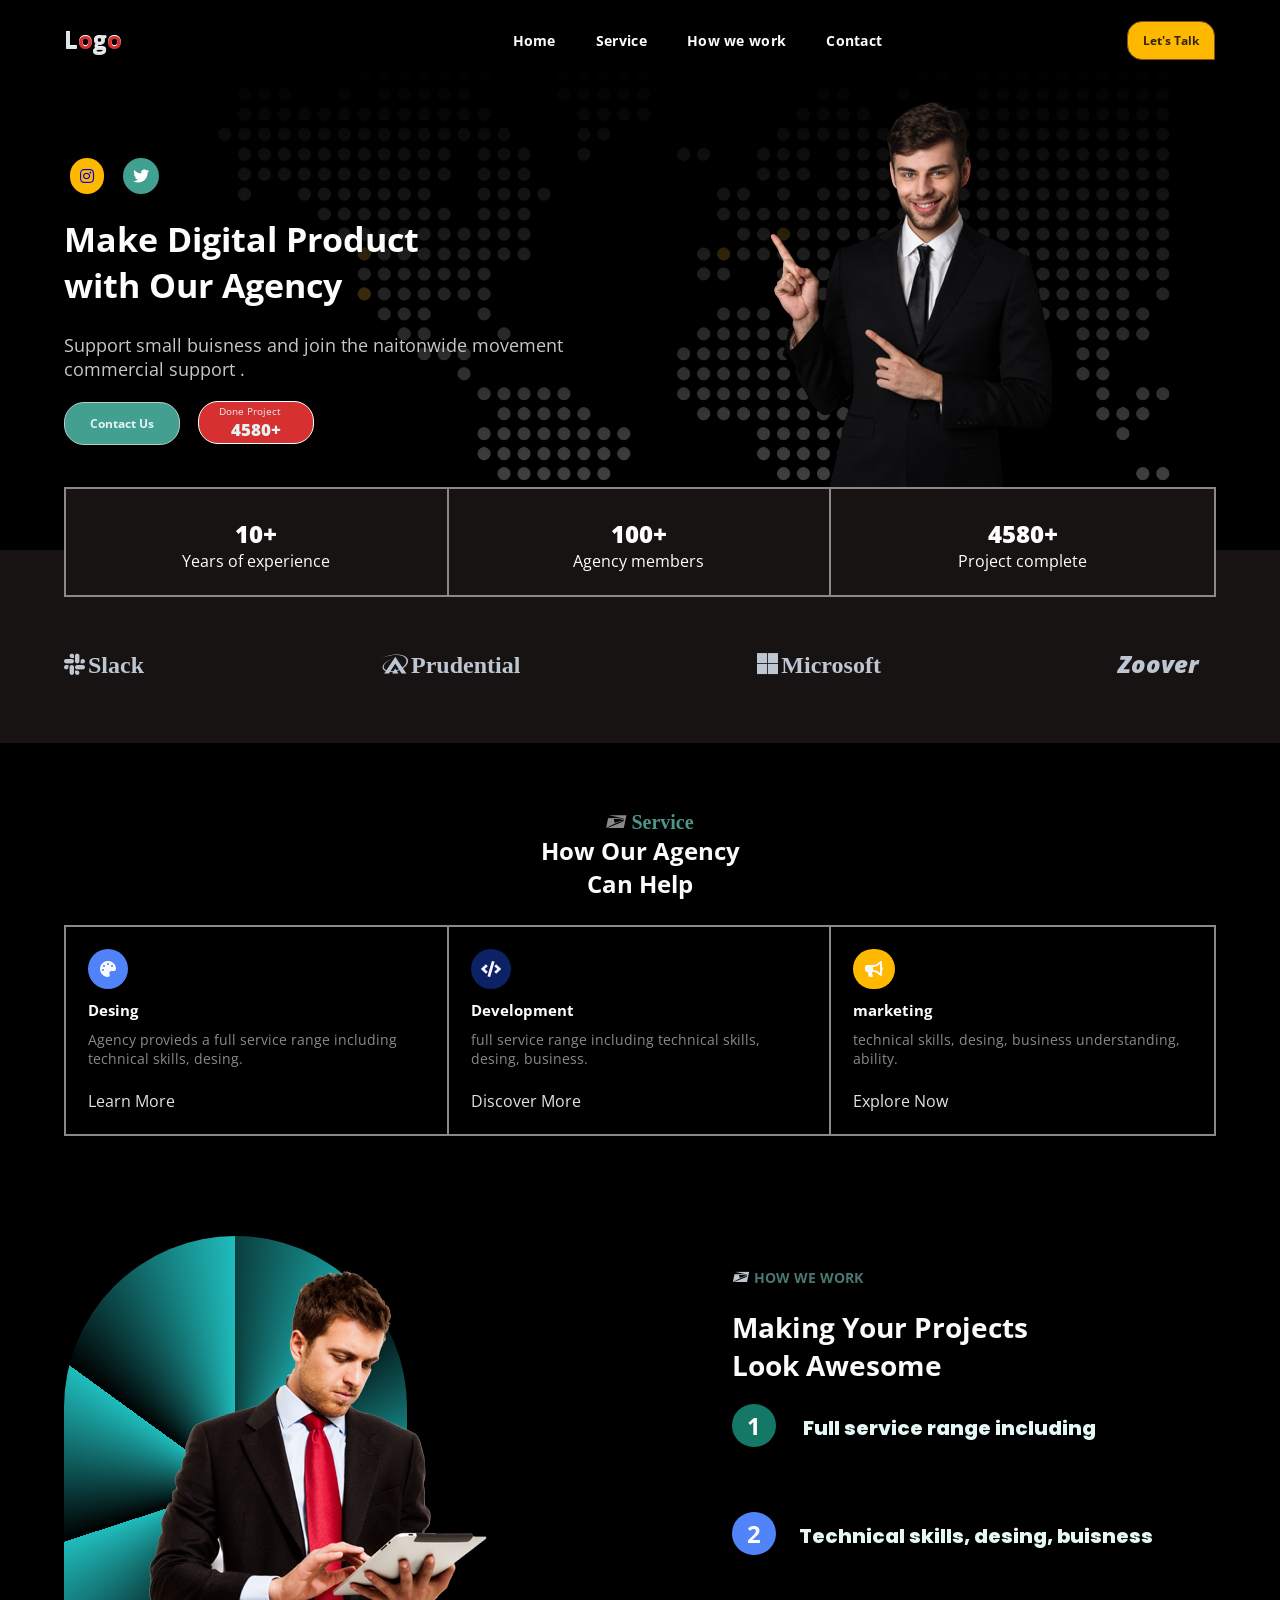
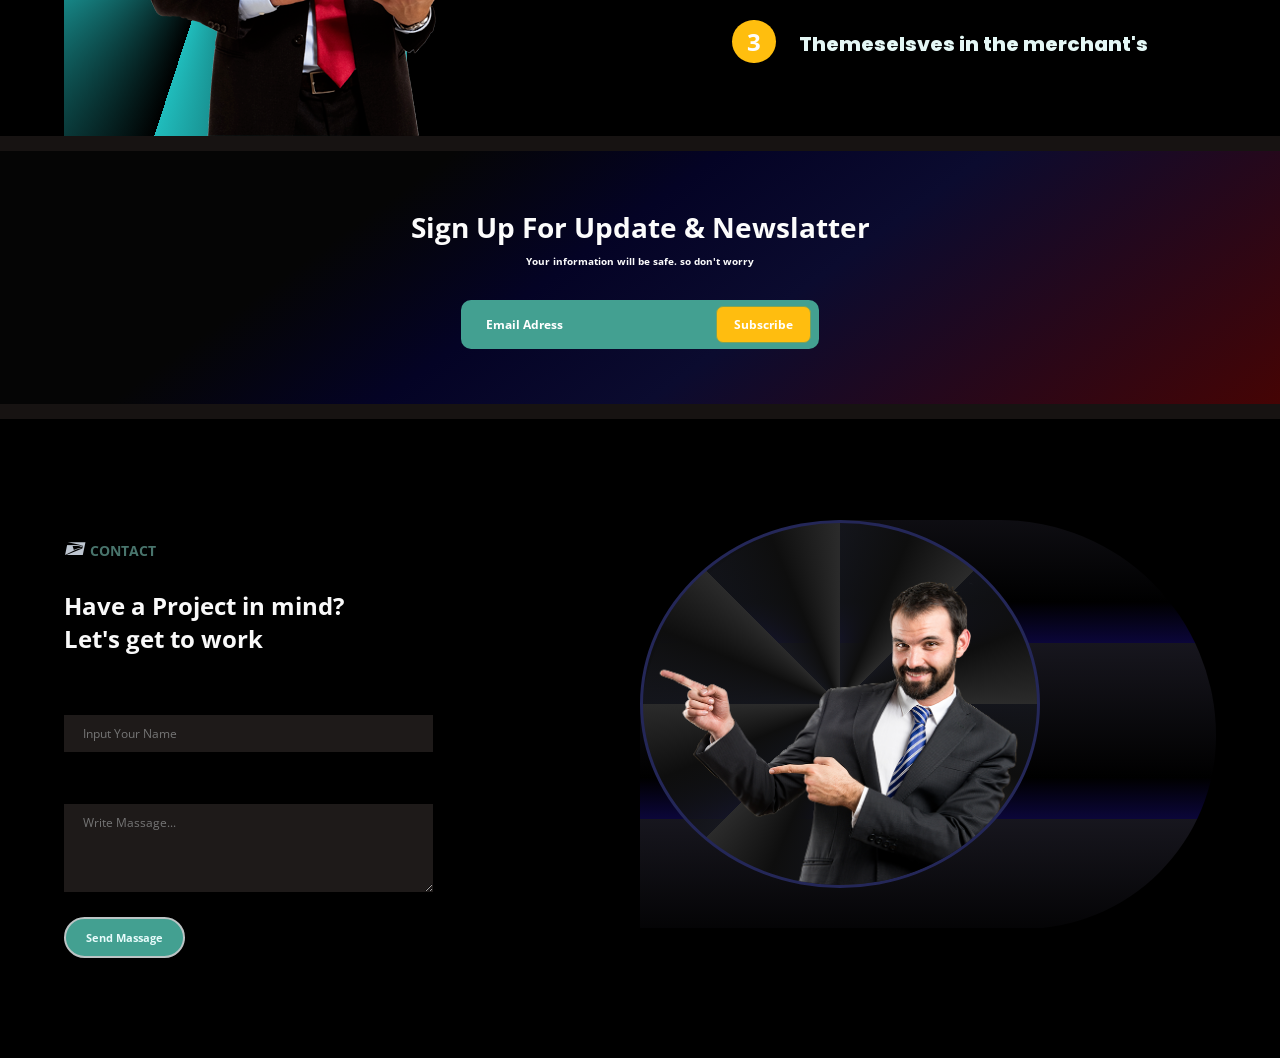
==== commit 837a5012: "Add files via upload" ====
--- a/index.html
+++ b/index.html
@@ -10,6 +10,7 @@
 	<link rel="shortcut icon" type="image/x-icon" href="images/logo.svg">
     <meta name="viewport" content="width=device-width, initial-scale=1.0">
     <link rel="stylesheet" href="style.css">
+    <link rel="stylesheet" href="css/animation.css">
     <link rel="stylesheet" href="css/responsive.css">
     <title>Project-3-landing-page</title>
 </head>
@@ -24,7 +25,7 @@
                                <h1>L<span>o</span>g<span>o</span></h1>
                             </div>
                        </div>
-                       <div class="w-50 menu"> 
+                       <div class="w-55 menu"> 
                             <label for="checkbox"><i class="fas fa-bars"></i></label>
                             <input type="checkbox" name="checkbox" id="checkbox">
                            <ul>
@@ -34,7 +35,7 @@
                                <li><a href="#contact">Contact</a></li> 
                            </ul>
                        </div> 
-                       <div class="w-20 link">
+                       <div class="w-15 link">
                            <ul>
                                <li><a href="#">Let's Talk</a></li>
                            </ul>       
--- a/style.css
+++ b/style.css
@@ -16,14 +16,14 @@
 }
 
 
-.w-20 {
-    width: 20%;
-    overflow: hidden;
-    box-sizing: border-box;
-}
-
-.w-50 {
-    width: 50%;
+.w-15 {
+    width: 15%;
+    overflow: hidden;
+    box-sizing: border-box;
+}
+
+.w-55 {
+    width: 55%;
     overflow: hidden;
     float: left;
     box-sizing: border-box;
@@ -84,6 +84,7 @@
     float: left;
     margin-top: 23px;
     color: #dfe6e9;
+    text-shadow: 0px -1px 0px white;
 }
 
 .container .heading-area .logo h1 span {
@@ -95,13 +96,13 @@
 
 .container .heading-area .link {
 	padding-top: 21px;
-	padding-left: 142px;
+	padding-left: 84px;
     float: right;
 }
 
 .container .heading-area .menu {
     float: left;
-    padding-left: 168px;
+    padding-left: 85px;
     padding-top: 21px;
 }
 
@@ -119,12 +120,15 @@
 
 .container .heading-area .menu a {
 	padding: 10px 15px;
+    margin: 0 3px;
 	color: #fbfbfb;
 	text-decoration: none;
     display: block;
     font-weight: bold;
     font-size: 14px;
-    transition: .5s;
+    transition: .6s;
+    position: relative;
+    letter-spacing: .3px;
 }
 
 .container .heading-area span {
@@ -318,34 +322,6 @@
 }
 /* banner area start */
 
-/* banner area hover and animation effect start */
-.container .heading-area .menu a:hover {
-    color: #408277;
-}
-
-.container .home-area .banner .font-awesome [class$="twitter"]:hover {
-    transform: rotateZ(45deg);
-    box-shadow: 0 0 13px 0 #ffffffc9;
-}
-
-.container .home-area .banner .font-awesome [class$="instagram"]:hover {
-    box-shadow: 0 0 12px 0 #feb800;
-    transform: rotateZ(45deg);
-}
-
-.container .content .experience-member-peoject span:hover {
-    color: #dce1e8;
-    
-}
-
-.container .home-area .banner .links .Contact:hover,
-.container .home-area .banner .links .Project:hover {
-    box-shadow: 1px 0px 6px 0 #ffffffbd;
-    background-color: #000000;
-}
-
-/* banner area hover and animation effect end */
-
 /* Service And How We Work start */
 .container .service-how-we-work  {
     background-color: #000;
@@ -381,7 +357,7 @@
 .container .service-how-we-work .service-area .desing, 
 .container .service-how-we-work .service-area .development,
 .container .service-how-we-work .service-area .marketing {
-    padding: 20px; 
+    padding: 22px;
     transition: .5s;
 }
 
@@ -401,14 +377,16 @@
     color: #faf8fd;
     border-radius: 50px;
     margin-bottom: 11px;
+    transition: .8s;
 }
 
 .container .service-how-we-work .service-area .fa-code {
     background-color: #0c2264;
-    padding: 12px;
+    padding: 12px 10px;
     color: #faf8fd;
     border-radius: 50px;
     margin-bottom: 11px;
+    transition: .8s;
 }
 
 .container .service-how-we-work .service-area .fa-bullhorn {
@@ -417,6 +395,7 @@
     color: #faf8fd;
     border-radius: 50px;
     margin-bottom: 11px;
+    transition: .8s;
 }
 
 .container .service-how-we-work .service-area .desing-development-marketing h6 {
@@ -439,14 +418,6 @@
 }
 /* service area css end */
 
-/* Service Area Hover Css Start */
-.container .service-how-we-work .service-area .desing:hover, 
-.container .service-how-we-work .service-area .development:hover ,
-.container .service-how-we-work .service-area .marketing:hover {
-    background: rgba(21, 35, 101, 0.5);
-
-}
-/* Service Area Hover Css End */
 
 /* How We work area css start */
 .container .how-we-work-area .img-bg {
@@ -508,12 +479,6 @@
 .container .how-we-work-area .content .how-we-work ol li {
     margin-bottom: 65px;
     transition: .5s;
-}
-
-.container .how-we-work-area .content .how-we-work ol li:hover {
-	background-color: #43a091;
-	padding: 10px 0px 10px 24px;
-	border-radius: 49px;
 }
 
 .container .how-we-work-area .content .how-we-work .one,
@@ -682,10 +647,6 @@
     transition: .5s;
 }
 
-.container .contact-area .content .color input[type="submit"]:hover {
-	background-color: #000;
-}
-
 .none {
     display: none;
 }
--- a/css/animation.css
+++ b/css/animation.css
@@ -0,0 +1,89 @@
+/* Project-3 Desktop-veiw Animation-and-Hover Effect Css Is Here */
+
+
+/* Heading Area Animation And Hover Css Strat  */
+/* 
+.container .heading-area .menu a::before {
+    content: '';
+    display: block;
+    color: #408277;
+    background-color: #408277;
+    width: 0;
+    height: 2px;
+    transition: .3s;
+    border-radius: 50px;
+    position: absolute;
+    left: 0;
+    bottom: 3px;
+}
+
+.container .heading-area .menu a:hover::before {
+    width: 100%;
+}
+ */
+
+
+.container .heading-area .menu a:hover {
+    color: #408277;
+}
+/* Heading Area Animation And Hover Css End  */
+
+/* banner area hover and animation effect start */
+
+.container .home-area .banner .font-awesome [class$="twitter"]:hover {
+    transform: rotateZ(45deg);
+    box-shadow: 0 0 13px 0 #ffffffc9;
+}
+
+.container .home-area .banner .font-awesome [class$="instagram"]:hover {
+    box-shadow: 0 0 12px 0 #feb800;
+    transform: rotateZ(45deg);
+}
+
+.container .content .experience-member-peoject span:hover {
+    color: #dce1e8;
+    
+}
+
+.container .home-area .banner .links .Contact:hover,
+.container .home-area .banner .links .Project:hover {
+    box-shadow: 1px 0px 6px 0 #ffffffbd;
+    background-color: #000000;
+}
+
+/* banner area hover and animation effect end */
+
+/* Service Area Hover Css Start */
+.container .service-how-we-work .service-area .desing:hover, 
+.container .service-how-we-work .service-area .development:hover ,
+.container .service-how-we-work .service-area .marketing:hover {
+    background: rgba(21, 35, 101, 0.5);
+}
+
+.container .service-how-we-work .service-area .desing:hover .fa-palette, 
+.container .service-how-we-work .service-area .development:hover .fa-code, 
+.container .service-how-we-work .service-area .marketing:hover .fa-bullhorn {
+    transform: rotatez(360deg);
+    box-shadow: 0 0 10px 0 white;
+}
+
+.container .service-how-we-work .service-area .desing a:hover, .development a:hover, .marketing a:hover {
+    text-decoration: underline;
+}
+/* Service Area Hover Css End */
+
+/* How We Work Area Hover AND Animation Css Start  */
+
+.container .how-we-work-area .content .how-we-work ol li:hover {
+	background-color: #43a091;
+	padding: 10px 0px 10px 24px;
+	border-radius: 49px;
+}
+
+/* How We Work Area Hover AND Animation Css End  */
+
+/* Contact Area Hover and Animation Css Start */
+.container .contact-area .content .color input[type="submit"]:hover {
+	background-color: #000;
+}
+/* Contact Area Hover and Animation Css End */
--- a/css/responsive.css
+++ b/css/responsive.css
@@ -19,7 +19,7 @@
 
     .container .heading-area .link {
         padding-top: 15px;
-        padding-left: 0px;
+        padding-left: 42px;
     }
 
     .container .home-area .banner .smiling-young-man {
@@ -48,7 +48,7 @@
     }
 
     .container .content .font-awesome-two .icone {
-        margin-right: 94px;
+        padding-right: 95px;
     }
 
     .container .service-how-we-work .service-area .fab {
@@ -525,7 +525,7 @@
 /* Phone view css End */
 
 
-@media only screen and (max-width: 350px) {
+@media only screen and (max-width: 360px) {
     .container .heading-area .logo h1 {
         left: 145px;
     }
@@ -546,7 +546,15 @@
 
     .container .heading-area .link a {
         padding: 7px 10px;
-        left: -1px;
+        left: 0px;
+    }
+
+    .container .heading-area .link a {
+        font-size: 9px;
+        padding: 7px 10px;
+        position: absolute;
+        top: 8px;
+        left: 0px;
     }
 
     .container .home-area .content .banner .padding {
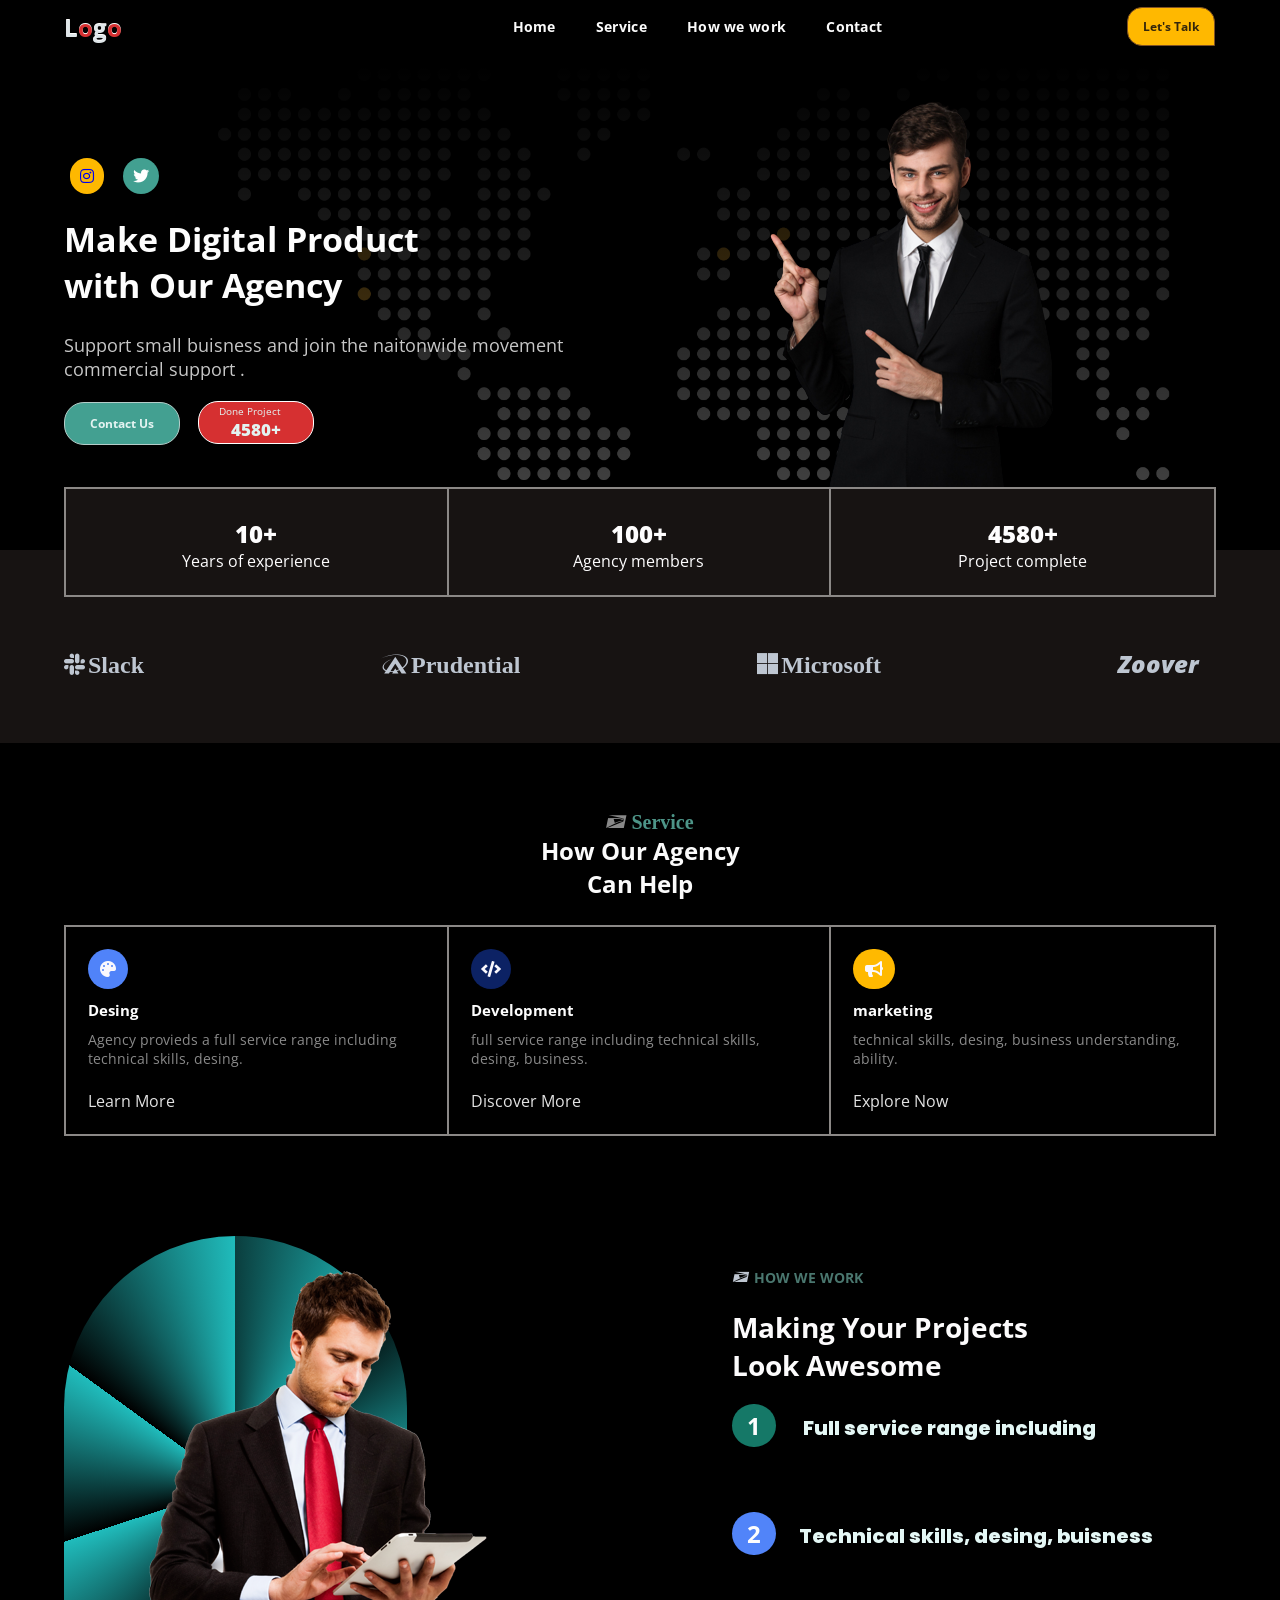
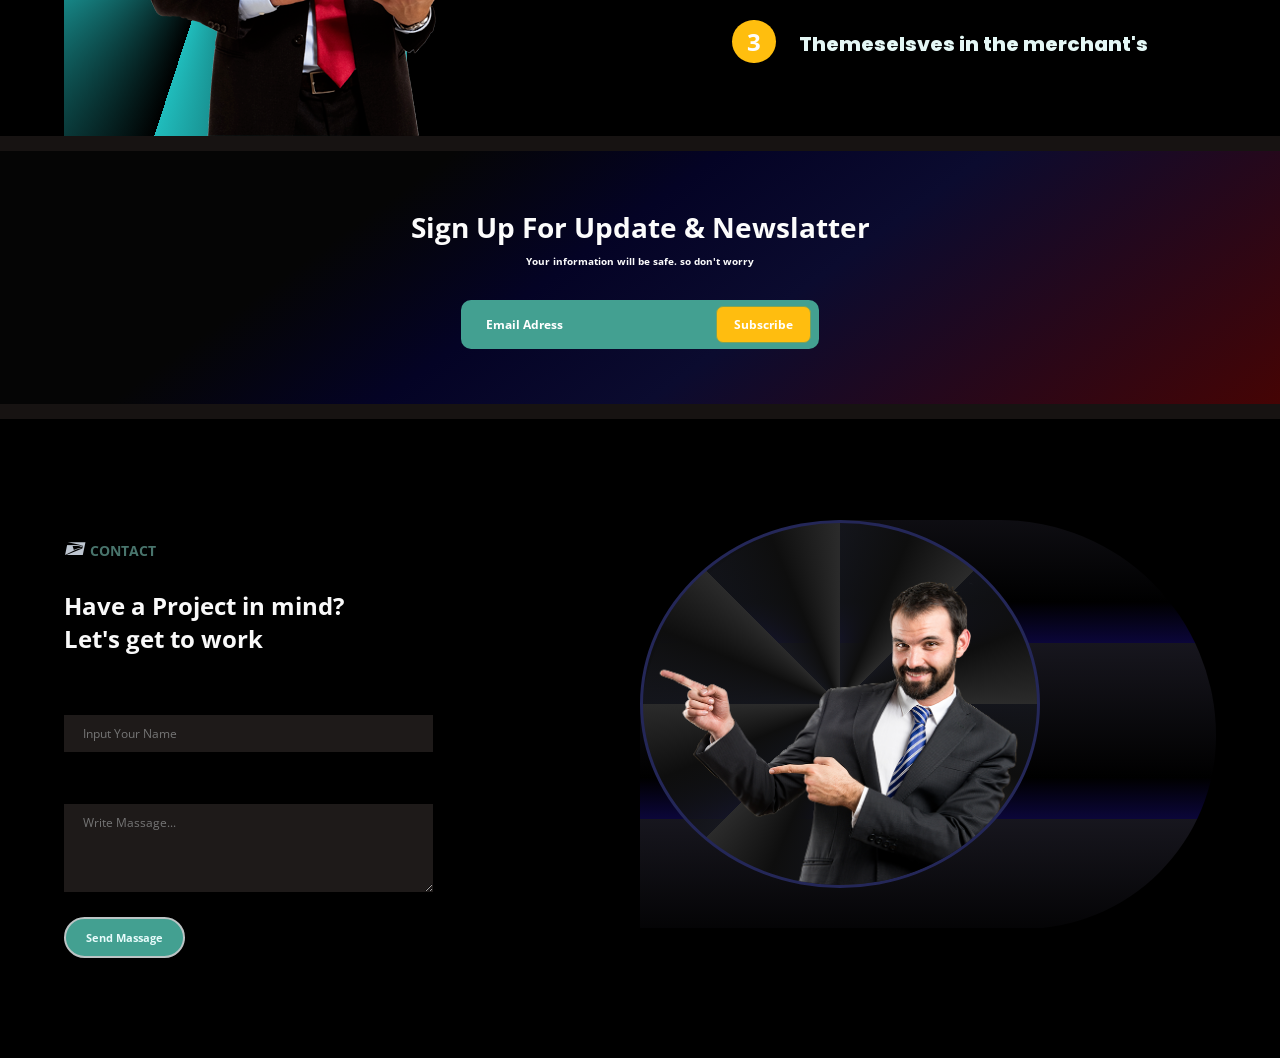
==== commit db7e4d8a: "Add files via upload" ====
--- a/index.html
+++ b/index.html
@@ -26,8 +26,8 @@
                             </div>
                        </div>
                        <div class="w-55 menu"> 
+                            <input type="checkbox" name="checkbox" id="checkbox">
                             <label for="checkbox"><i class="fas fa-bars"></i></label>
-                            <input type="checkbox" name="checkbox" id="checkbox">
                            <ul>
                                <li><a href="#home">Home</a></li>
                                <li><a href="#service">Service</a></li>
--- a/style.css
+++ b/style.css
@@ -68,6 +68,7 @@
     width: 100%;
     z-index: 999;
     background-color: #000;
+    height: 60px;
 }
 
 .container .heading-area #checkbox, 
@@ -82,7 +83,7 @@
 
 .container .heading-area .logo h1 {
     float: left;
-    margin-top: 23px;
+    margin-top: 11px;
     color: #dfe6e9;
     text-shadow: 0px -1px 0px white;
 }
@@ -95,7 +96,7 @@
 }
 
 .container .heading-area .link {
-	padding-top: 21px;
+	padding-top: 7px;
 	padding-left: 84px;
     float: right;
 }
@@ -103,7 +104,7 @@
 .container .heading-area .menu {
     float: left;
     padding-left: 85px;
-    padding-top: 21px;
+    padding-top: 7px;
 }
 
 .container .heading-area .link a {
--- a/css/animation.css
+++ b/css/animation.css
@@ -2,8 +2,8 @@
 
 
 /* Heading Area Animation And Hover Css Strat  */
-/* 
-.container .heading-area .menu a::before {
+
+/* .container .heading-area .menu a::before {
     content: '';
     display: block;
     color: #408277;
@@ -19,8 +19,8 @@
 
 .container .heading-area .menu a:hover::before {
     width: 100%;
-}
- */
+} */
+
 
 
 .container .heading-area .menu a:hover {
--- a/css/responsive.css
+++ b/css/responsive.css
@@ -156,11 +156,12 @@
 
 
 
-/* Phone view css start */
+/* Phone view screen width:428px; css start */
+
 @media only screen and (max-width: 428px) {
     /* Common Css Start */
-    .w-10 {
-        width: 15%;
+    .w-15 {
+        width: 20%;
     }
 
     /* Common Css End */
@@ -175,7 +176,7 @@
     .container .heading-area .logo h1 {
         position: absolute;
         left: 192px;
-        top: 8%;
+        top: 18%;
         margin: 0;
         font-size: 20px;
     }
@@ -199,6 +200,7 @@
 
     .container .heading-area {
         overflow: visible;
+        height: 45px;
     }
 
     .container .heading-area .menu ul {
@@ -209,6 +211,8 @@
         background: #0b192b;
         text-align: center;
         display: none;
+        transition: .2s;
+
     }
 
     .container .heading-area label {
@@ -218,7 +222,7 @@
     .container .heading-area .menu .fa-bars {
         position: absolute;
         top: 12px;
-        font-size: 19px;
+        font-size: 22px;
         color: #fff;
     }
 
@@ -230,10 +234,14 @@
         color: #fff;
     }
 
-    .container .heading-area .menu input:checked + ul {
+    .container .heading-area .menu input:checked ~ ul {
         display: block;
     }
 
+    .container .heading-area .menu input:checked + label .fa-bars {
+        color: #42a091;
+        transition: .3s;
+    }
     /* Heading Area End */
 
     /* Home Area Start */
@@ -359,9 +367,12 @@
     }
 
     .container .service-how-we-work .service-area .fa-palette,
-    .container .service-how-we-work .service-area .fa-code,
     .container .service-how-we-work .service-area .fa-bullhorn {
-        padding: 9px;
+        padding: 10px;
+    }
+
+    .container .service-how-we-work .service-area .fa-code {
+        padding: 11px 9px;
     }
 
     .container .service-how-we-work .service-area .desing-development-marketing h6 {
@@ -522,15 +533,17 @@
     }
     /* contact Area Css End */
 }
-/* Phone view css End */
-
+
+/* Phone view screen width:428px; css End */
+
+/* Phone view screen width: 360px css start */
 
 @media only screen and (max-width: 360px) {
     .container .heading-area .logo h1 {
         left: 145px;
     }
 
-    .w-10 {
+    .w-15 {
         width: 20%;
     }
 
@@ -571,3 +584,7 @@
         font-size: 13px;
     }
 }
+
+/* Phone view screen width: 360px css End  */
+
+
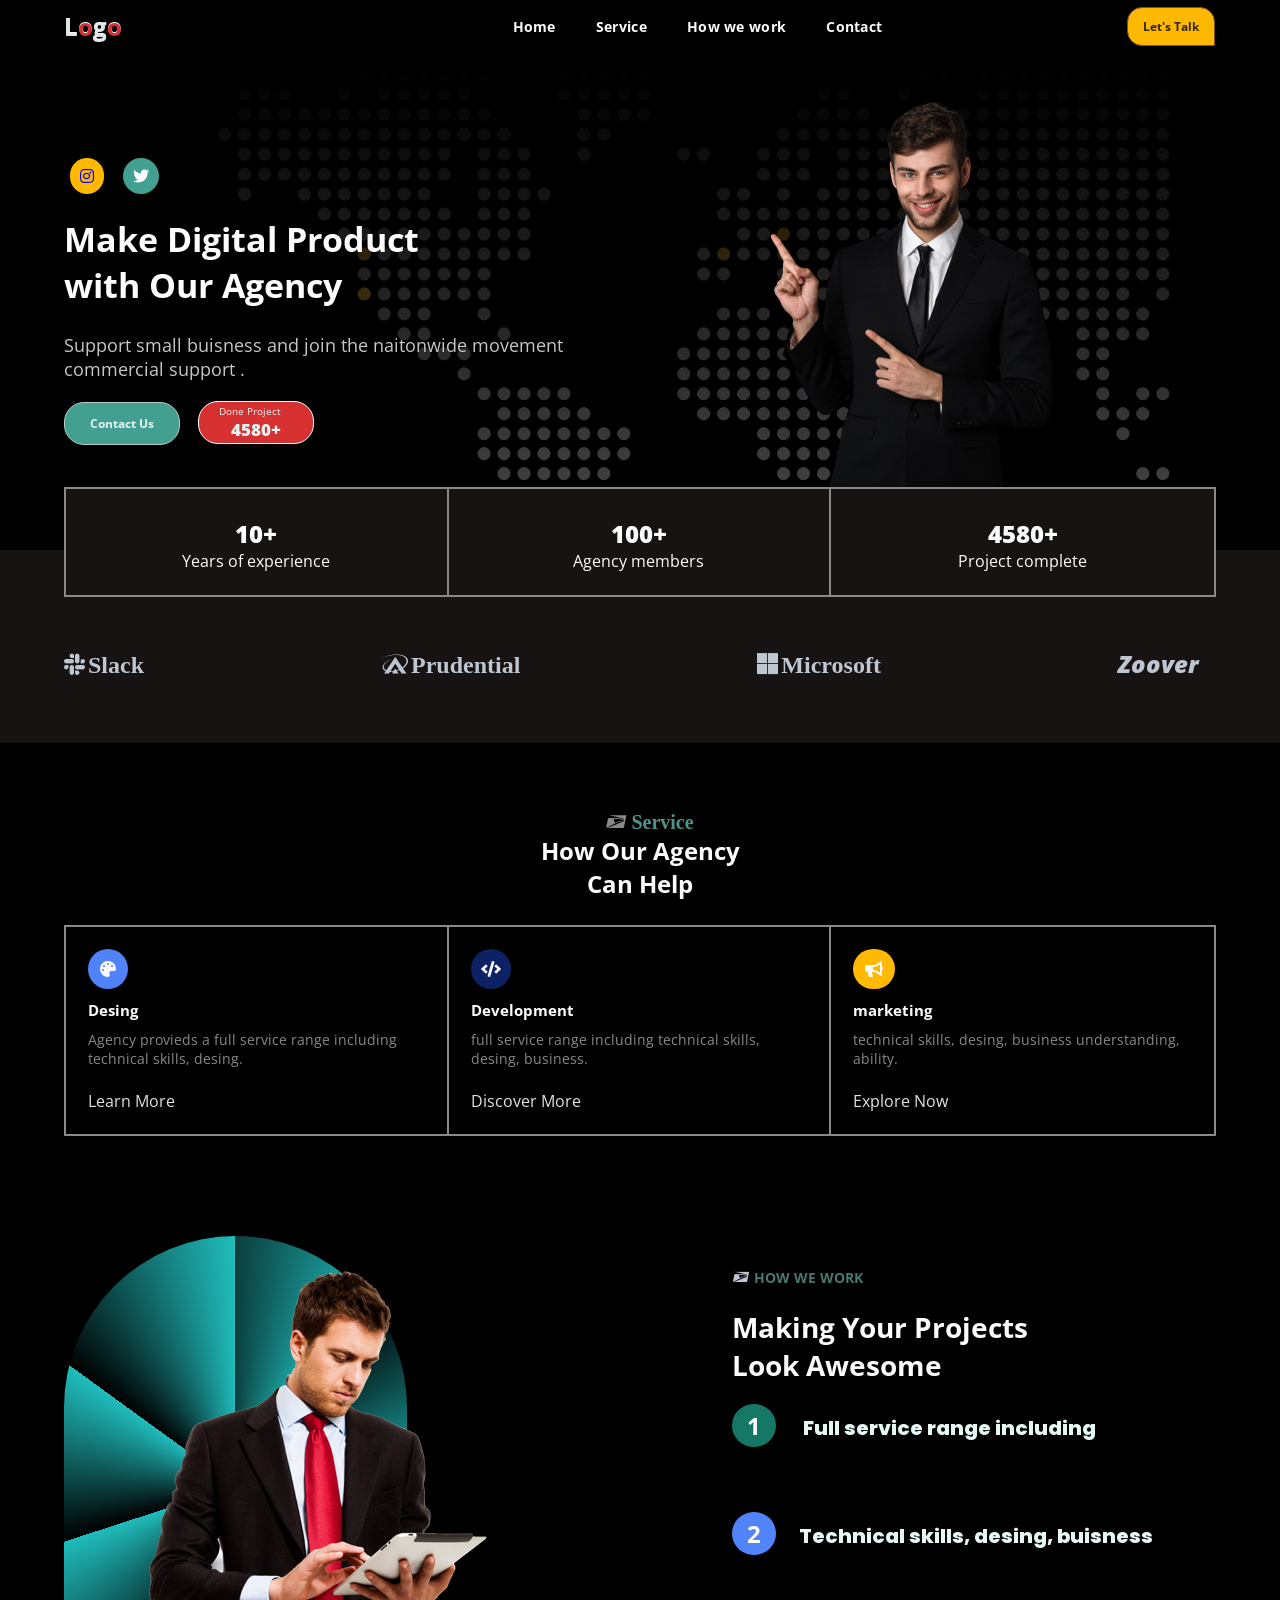
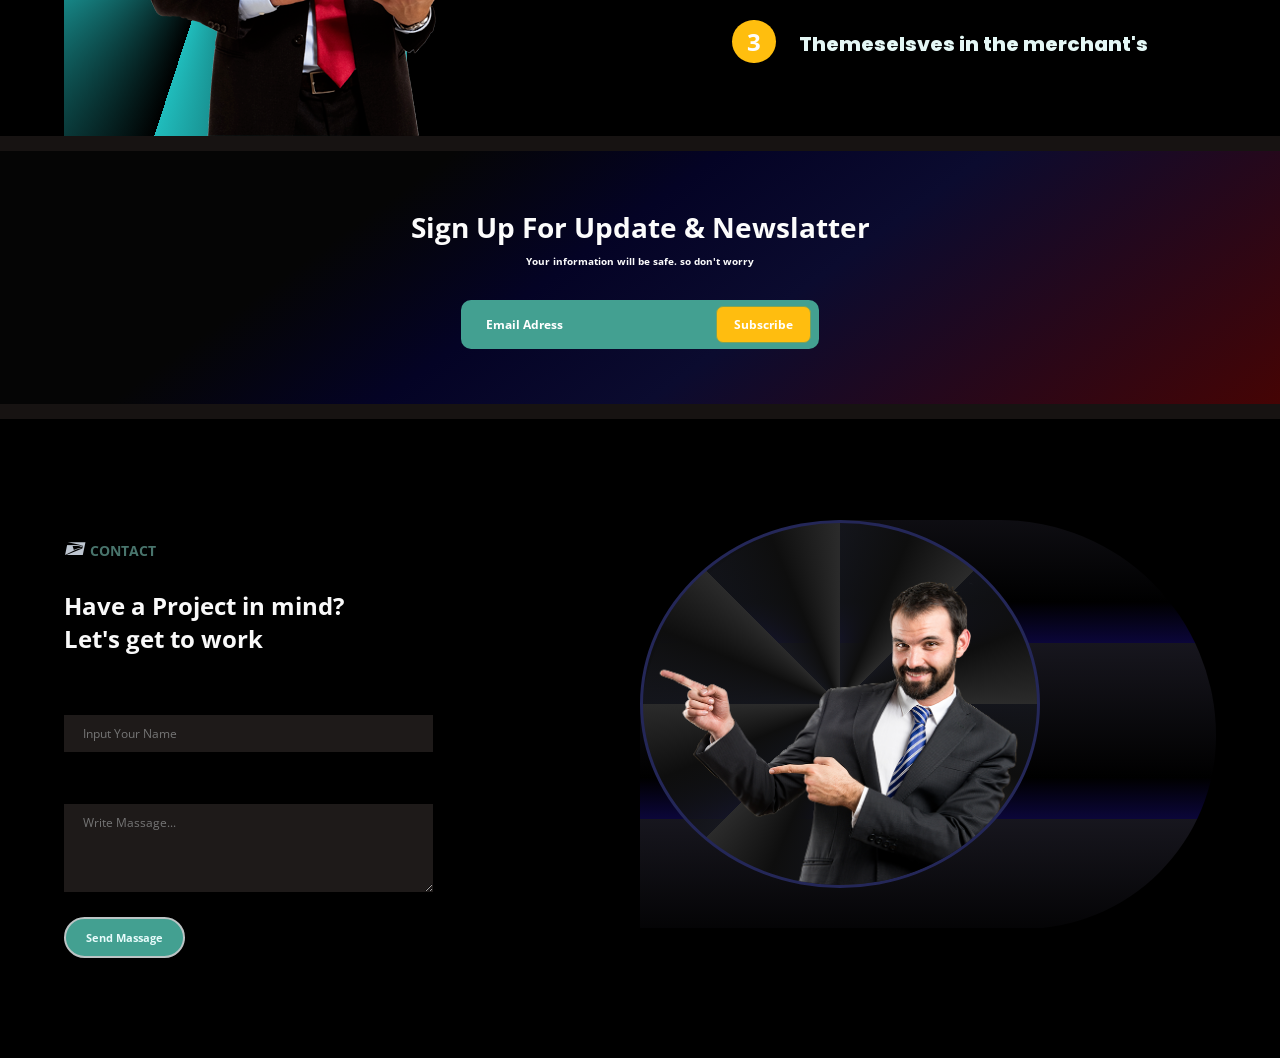
==== commit 40812526: "Add files via upload" ====
--- a/index.html
+++ b/index.html
@@ -22,7 +22,7 @@
                     <nav>
                         <div class="w-30 left">
                             <div class="logo">
-                               <h1>L<span>o</span>g<span>o</span></h1>
+                               <span class="logo-letter">L<span>o</span>g<span>o</span></h1></span>
                             </div>
                        </div>
                        <div class="w-55 menu"> 
@@ -143,8 +143,10 @@
         <div class="contact-area" id="contact">
             <div class="content">
                 <div class="w-50 none">
-                    <div class="img-bg">
+                    <div class="img-anim">
                         <img src="images/bm.png" alt="Businessman">
+                        <h2>Someone Famous <br> <span>Front-End Developer</span></h2>
+                        <a href="#">Hire me</a>
                     </div>
                 </div>
                 <div class="w-50 color">
--- a/style.css
+++ b/style.css
@@ -1,4 +1,4 @@
-@import url('https://fonts.googleapis.com/css2?family=Poppins&display=swap');
+@import url('https://fonts.googleapis.com/css2?family=Poppins:wght@300;400;500;600&display=swap');
 
 * {
     margin: 0;
@@ -81,14 +81,17 @@
     display: inline-block;
 }
 
-.container .heading-area .logo h1 {
-    float: left;
-    margin-top: 11px;
+.container .heading-area .logo .logo-letter {
+    float: left;
+    margin-top: 0;
     color: #dfe6e9;
     text-shadow: 0px -1px 0px white;
-}
-
-.container .heading-area .logo h1 span {
+    font-weight: bolder;
+    font-size: 24px;
+    display: block;
+}
+
+.container .heading-area .logo .logo-letter span {
     color: #d63031;
 }
 .container .heading-area .left {
@@ -117,6 +120,7 @@
     display: inline-block;
     font-weight: bold;
     padding: 10px 15px;
+    transition: .5s;
 }
 
 .container .heading-area .menu a {
@@ -133,7 +137,7 @@
 }
 
 .container .heading-area span {
-    padding: 10px 0;
+    padding: 10px 0 0;
 }
 
 /* banner area start */
--- a/css/animation.css
+++ b/css/animation.css
@@ -19,9 +19,8 @@
 
 .container .heading-area .menu a:hover::before {
     width: 100%;
+}
 } */
-
-
 
 .container .heading-area .menu a:hover {
     color: #408277;
--- a/css/responsive.css
+++ b/css/responsive.css
@@ -161,7 +161,7 @@
 @media only screen and (max-width: 428px) {
     /* Common Css Start */
     .w-15 {
-        width: 20%;
+        width: 22%;
     }
 
     /* Common Css End */
@@ -173,14 +173,14 @@
         padding-left: 0px;
     }
 
-    .container .heading-area .logo h1 {
+    .container .heading-area .logo .logo-letter {
         position: absolute;
         left: 192px;
-        top: 18%;
+        top: -10%;
         margin: 0;
         font-size: 20px;
     }
-    
+
     .container .heading-area .menu {
         padding-left: 0px;
         padding-top: 0px;
@@ -191,7 +191,14 @@
         padding: 7px 10px;
         position: absolute;
         top: 8px;
-        left: 13px;
+        right: 0;
+        transition: .5s;
+    }
+
+    .container .heading-area .link a:hover {
+        background-color: #000;
+        border: 1px solid #fefefe;
+        color: #fff;
     }
 
     .container .heading-area .menu ul li{
@@ -499,17 +506,123 @@
         padding: 10px;
     }
 
-    .container .contact-area .w-50 .img-bg [alt="Businessman"] {
-        border: 3px solid #242758;
+    .container .contact-area .w-50 .img-anim [alt="Businessman"] {
         background: linear-gradient(black,#292828);
-        margin: 0 auto;
-        width: 50%;
-        position: static;
     }
 
     .container .contact-area .w-50 .img-bg {
         background: none;
     }
+
+/*----------------------------------*/
+/*======= Css infinite Start =======*/
+/*----------------------------------*/
+
+    .none {
+        background: rgba(0,0,0,0.5);
+        width: 400px;
+        height: 400px;
+        border-radius: 50%;
+        position: relative;
+        overflow: hidden;
+        transition: .3s;
+    }
+
+    .none::before {
+        content: '';
+        position: absolute;
+        inset: -10px 140px;
+        transition: .5s;
+        background: linear-gradient(325deg, #00ccff, #d400d4);
+        animation: animate 4s linear infinite;
+    }
+
+    .none:hover::before {
+        inset: -20px -10px;
+    }
+
+    @keyframes animate {
+        0%{
+            transform: rotate(0deg);
+        }
+
+        0%{
+            transform: rotate(360deg);
+        }
+    }
+
+    .none::after {
+        content: '';
+        position: absolute;
+        inset: 6px;
+        background-color: #101010;
+        border-radius: 50%;
+        z-index: 1;
+    }
+
+    .img-anim {
+        content: '';
+        position: absolute;
+        inset: 30px;
+        border: 6px solid #0f0505;
+        z-index: 3;
+        border-radius: 50%;
+        overflow: hidden;
+    }
+
+    .img-anim img {
+        background-color: rgb(255, 255, 255);
+        position: absolute;
+        top: 0px;
+        left: 0;
+        width: 100%;
+        height: 100%;
+        object-fit: cover;
+        pointer-events: none;
+        z-index: 1;
+    }
+
+
+    .none:hover img {
+        opacity: 0;
+    }
+
+    .container .content .none .img-anim h2 {
+        color: #fff;
+        font-family: 'Poppins', sans-serif;
+        font-weight: 600;
+        text-align: center;
+        font-size: 22px;
+        position: relative;
+        top: 34%;
+        text-transform: uppercase;
+    }
+
+    .container .content .none .img-anim span {
+        font-weight: 300;
+        font-size: 12px;
+    }
+
+    .container .content .none .img-anim a {
+        position: relative;
+        top: 42%;
+        text-decoration: none;
+        color: #000;
+        background-color: #fff;
+        font-weight: 500;
+        border-radius: 25px;
+        font-size: 20px;
+        letter-spacing: 0.8px;
+        transition: .5s;
+        padding: 5px 12px;
+    }
+
+    .container .content .none .img-anim a:hover {
+        letter-spacing: 3.2px;
+    }
+/*----------------------------------*/
+/*=======  Css infinite End  =======*/
+/*----------------------------------*/
 
     .container .contact-area form input[type="submit"] {
         width: 50%;
@@ -531,7 +644,7 @@
     .container .how-we-work-area .content .how-we-work ol li:hover {
         padding: 10px 0px 10px 0px;
     }
-    /* contact Area Css End */
+/* contact Area Css End */
 }
 
 /* Phone view screen width:428px; css End */
@@ -539,7 +652,7 @@
 /* Phone view screen width: 360px css start */
 
 @media only screen and (max-width: 360px) {
-    .container .heading-area .logo h1 {
+    .container .heading-area .logo .logo-letter {
         left: 145px;
     }
 
@@ -583,6 +696,14 @@
     .container .how-we-work-area .content .how-we-work ol a {
         font-size: 13px;
     }
+
+    .none {
+        height: 344px;
+    }
+
+    .none::before {
+        inset: -10px 125px;
+    }
 }
 
 /* Phone view screen width: 360px css End  */
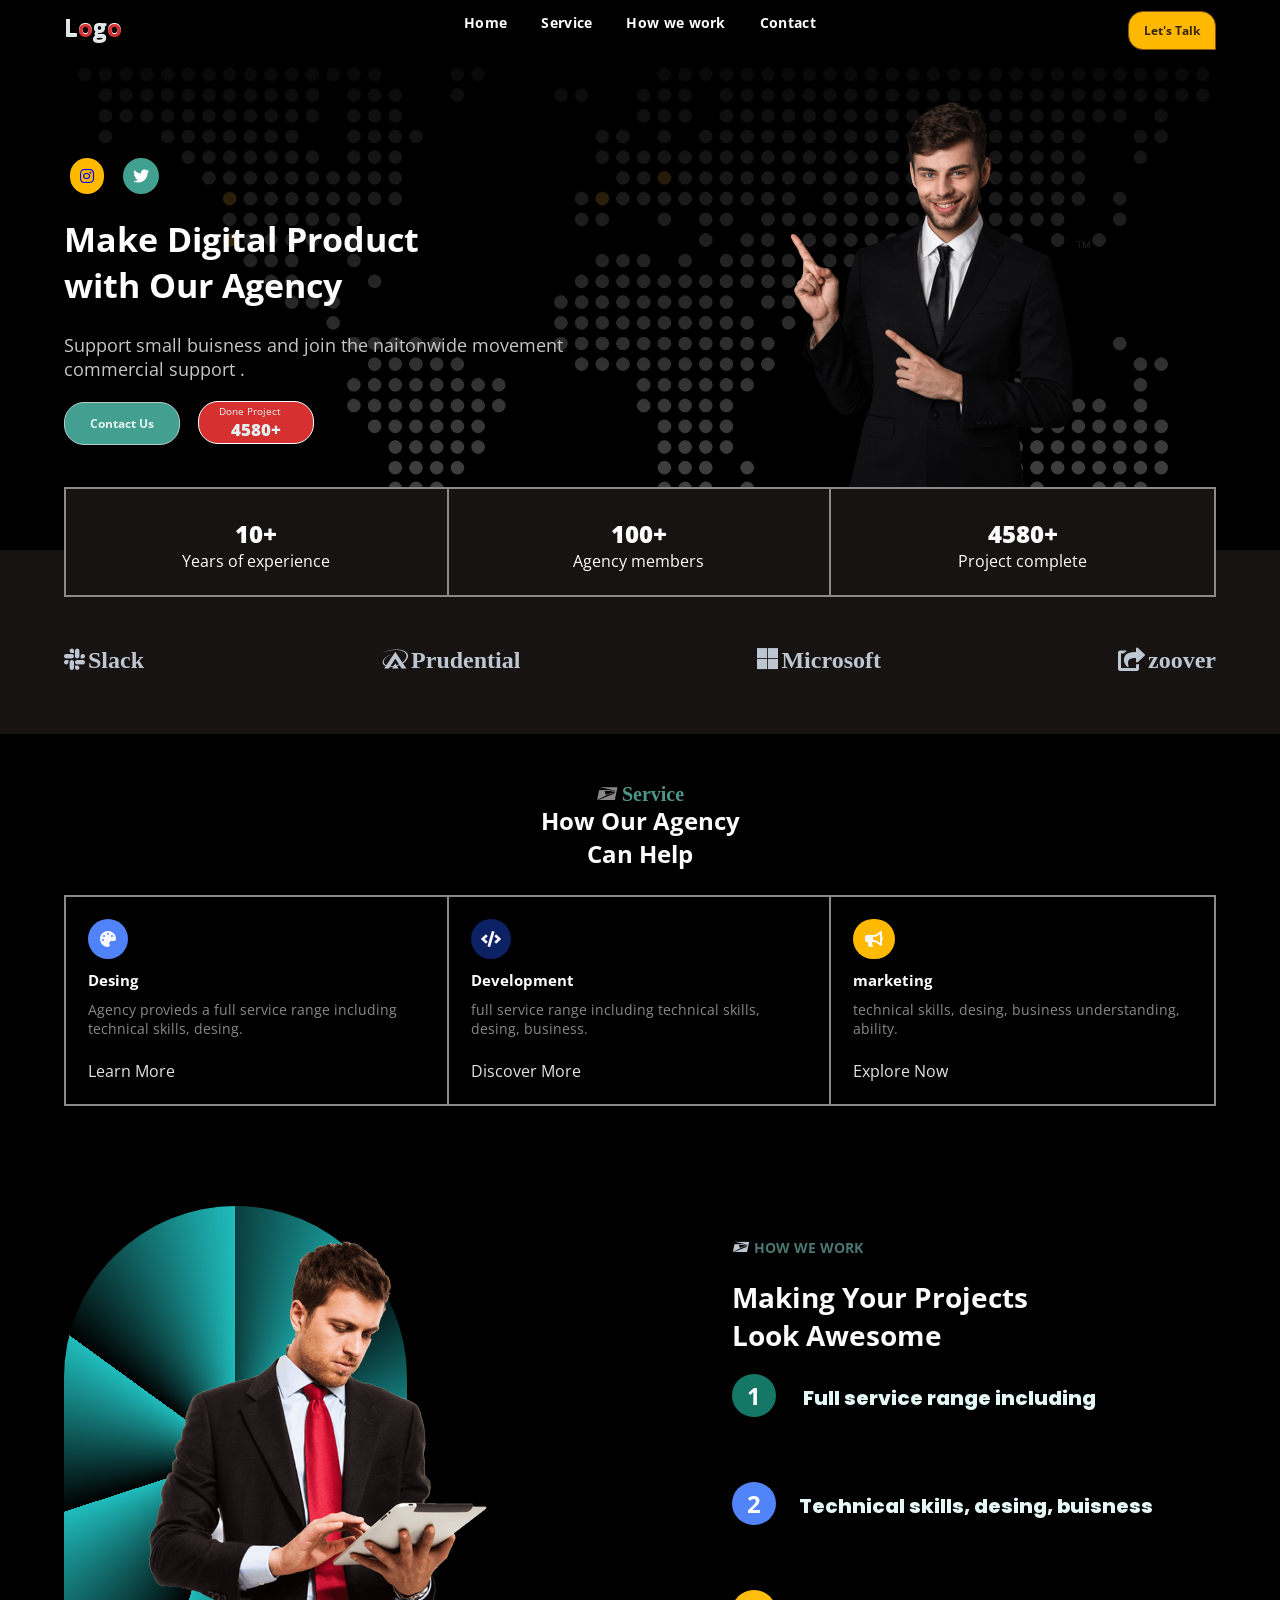
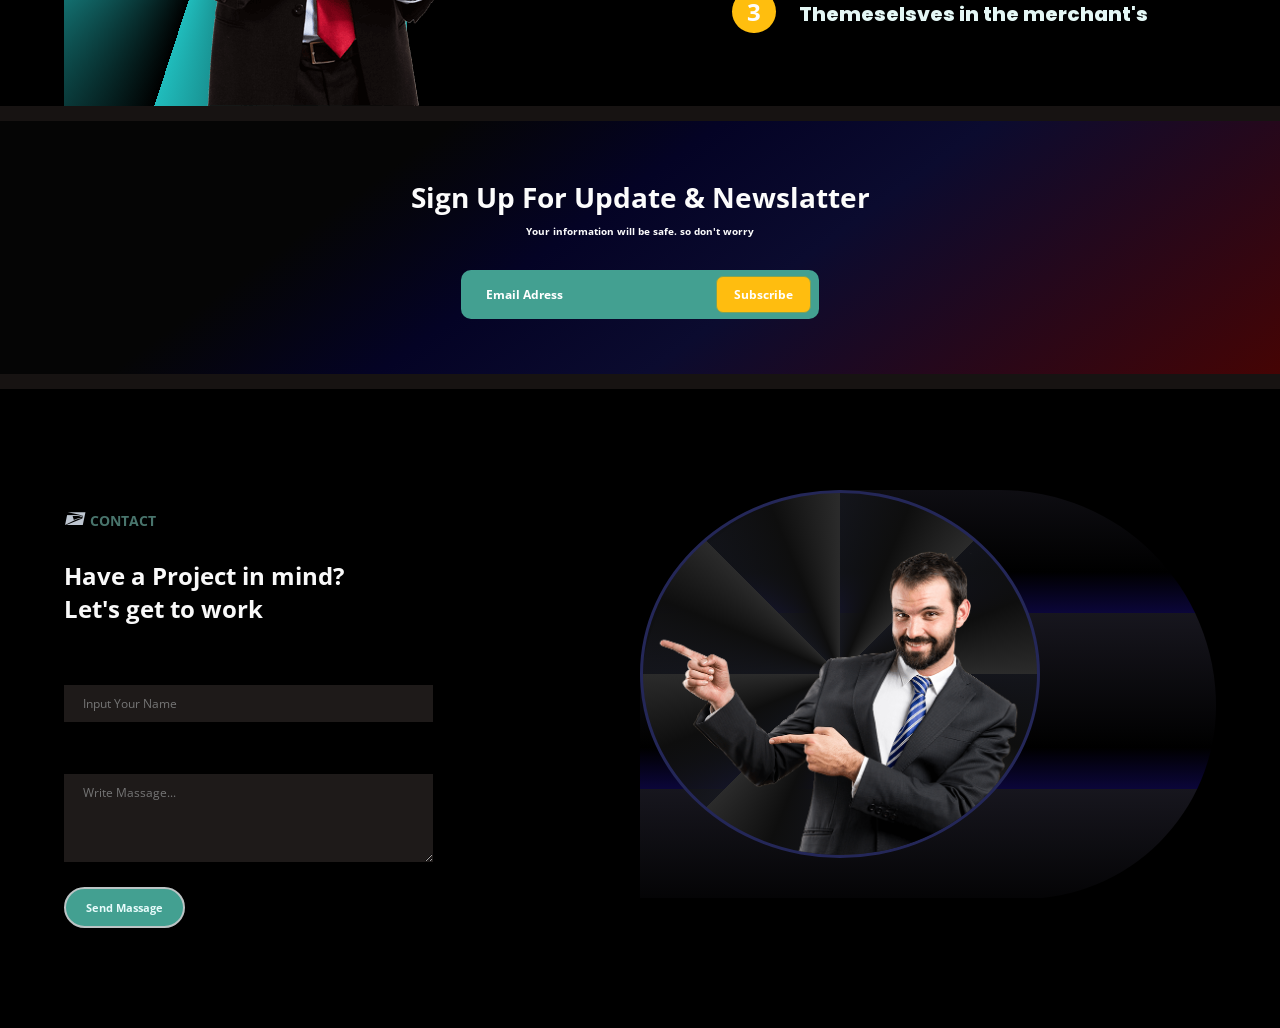
==== commit 663f4960: "Add files via upload" ====
--- a/index.html
+++ b/index.html
@@ -12,20 +12,22 @@
     <link rel="stylesheet" href="style.css">
     <link rel="stylesheet" href="css/animation.css">
     <link rel="stylesheet" href="css/responsive.css">
-    <title>Project-3-landing-page</title>
+    <title>Project-3-landing-page-modified</title>
 </head>
 <body>
+    <!-- Contaner start -->
     <div class="container"> 
+        <!-- home area start -->
         <div class="home-area" id="home">
             <header class="heading-area">
                 <div class="content">
                     <nav>
-                        <div class="w-30 left">
+                        <div class="w-20 left">
                             <div class="logo">
-                               <span class="logo-letter">L<span>o</span>g<span>o</span></h1></span>
+                               <span class="logo-letter">L<span>o</span>g<span>o</span></span>
                             </div>
                        </div>
-                       <div class="w-55 menu"> 
+                       <div class="w-80 menu"> 
                             <input type="checkbox" name="checkbox" id="checkbox">
                             <label for="checkbox"><i class="fas fa-bars"></i></label>
                            <ul>
@@ -35,7 +37,7 @@
                                <li><a href="#contact">Contact</a></li> 
                            </ul>
                        </div> 
-                       <div class="w-15 link">
+                       <div class="w-20 link">
                            <ul>
                                <li><a href="#">Let's Talk</a></li>
                            </ul>       
@@ -63,18 +65,20 @@
                 </div> 
             </div>
         </div>
+        <!-- home area end -->
         <div class="content">
+            <!-- home-bottom-area -->
             <div class="home-bottom-area">
                 <div class="experience-member-peoject"> 
-                    <div class="experience w-33"><span class="space">10+</span> <br> <span>Years of experience</span></div>
-                     <div class="member w-33"><span class="space">100+</span> <br> <span>Agency members</span></div> 
+                    <div class="experience"><span class="space">10+</span> <br> <span>Years of experience</span></div>
+                     <div class="member"><span class="space">100+</span> <br> <span>Agency members</span></div> 
                      <div class="complete"><span class="space">4580+</span> <br> <span>Project complete</span></div>
                 </div>
                 <div class="font-awesome-two"> 
                   <i class="fab fa-slack icone" ></i>
                   <i class="fab fa-asymmetrik icone"></i> 
                   <i class="fab fa-microsoft size icone"></i>
-                  <i class="Zoover">Zoover</i>
+                  <i class="fas fa-share-square icone"></i>
                 </div>
             </div>
         </div>
@@ -86,19 +90,19 @@
                         <i class="fab fa-usps"></i>
                         <h1>How Our Agency <br> Can Help</h1>
                         <div class="desing-development-marketing"> 
-                            <div class="desing w-33">
+                            <div class="desing">
                                 <i class="fas fa-palette"></i>
                                 <h6>Desing</h6>
                                 <p>Agency provieds a full service range including technical skills, desing.</p> <br>
                                 <a href="#">Learn More</a>
                             </div>
-                            <div class="development w-33">
+                            <div class="development">
                                 <i class="fas fa-code"></i>
                                 <h6>Development</h6>
                                 <p>full service range including technical skills, desing, business.</p> <br>
                                 <a href="#">Discover More</a>
                             </div>
-                            <div class="marketing w-33">
+                            <div class="marketing">
                                 <i class="fas fa-bullhorn"></i>
                                 <h6>marketing</h6>
                                 <p>technical skills, desing, business understanding, ability.</p> <br>
@@ -143,10 +147,12 @@
         <div class="contact-area" id="contact">
             <div class="content">
                 <div class="w-50 none">
-                    <div class="img-anim">
-                        <img src="images/bm.png" alt="Businessman">
-                        <h2>Someone Famous <br> <span>Front-End Developer</span></h2>
-                        <a href="#">Hire me</a>
+                    <div class="hire-me">
+                        <div class="img-anim">
+                            <img src="images/bm.png" alt="Businessman">
+                            <h2>Someone Famous <br> <span>Front-End Developer</span></h2>
+                            <a href="#">Hire me</a>
+                        </div>
                     </div>
                 </div>
                 <div class="w-50 color">
@@ -169,5 +175,6 @@
         </div>
         <!-- Contact Area End -->
     </div>
+    <!-- contaner end -->
 </body>
 </html>
--- a/style.css
+++ b/style.css
@@ -7,25 +7,20 @@
     font-family: 'Open Sans', sans-serif;
 }
 
+html {
+    scroll-behavior: smooth;
+}
 
 /* common css start */
-.w-30 {
-    width: 30%;
+.w-20 {
+    width: 20%;
     overflow: hidden;
     box-sizing: border-box;
 }
 
-
-.w-15 {
-    width: 15%;
-    overflow: hidden;
-    box-sizing: border-box;
-}
-
-.w-55 {
-    width: 55%;
-    overflow: hidden;
-    float: left;
+.w-80 {
+    width: 80%;
+    overflow: hidden;
     box-sizing: border-box;
 }
 
@@ -38,8 +33,8 @@
 .w-50 {
     width: 50%;
     overflow: hidden;
+    box-sizing: border-box;
     float: left;
-    box-sizing: border-box;
 }
 
 .content{
@@ -48,12 +43,11 @@
     box-sizing: border-box;
 }
 
-.w-33 {
+/* .w-33 {
     width: 33.33%;
-    float: left;
     overflow: hidden;
     box-sizing: border-box;
-}
+} */
 
 /* common css end */
 
@@ -64,6 +58,9 @@
 
 .container .heading-area {
     overflow: hidden;
+    display: flex;
+    justify-content: center;
+    align-items: center;
     position: fixed;
     width: 100%;
     z-index: 999;
@@ -71,6 +68,11 @@
     height: 60px;
 }
 
+.container .heading-area nav {
+    display: flex;
+    justify-content: space-between;
+}
+
 .container .heading-area #checkbox, 
 label {
     display: none;
@@ -82,7 +84,6 @@
 }
 
 .container .heading-area .logo .logo-letter {
-    float: left;
     margin-top: 0;
     color: #dfe6e9;
     text-shadow: 0px -1px 0px white;
@@ -94,20 +95,15 @@
 .container .heading-area .logo .logo-letter span {
     color: #d63031;
 }
-.container .heading-area .left {
-    float: left;
-}
 
 .container .heading-area .link {
-	padding-top: 7px;
-	padding-left: 84px;
-    float: right;
+    display: flex;
+    justify-content: flex-end;
 }
 
 .container .heading-area .menu {
-    float: left;
-    padding-left: 85px;
-    padding-top: 7px;
+	display: flex;
+	justify-content: space-around;
 }
 
 .container .heading-area .link a {
@@ -124,21 +120,20 @@
 }
 
 .container .heading-area .menu a {
-	padding: 10px 15px;
-    margin: 0 3px;
+	margin: 0 15px;
 	color: #fbfbfb;
 	text-decoration: none;
-    display: block;
-    font-weight: bold;
-    font-size: 14px;
-    transition: .6s;
-    position: relative;
-    letter-spacing: .3px;
-}
-
-.container .heading-area span {
+	display: block;
+	font-weight: bold;
+	font-size: 14px;
+	transition: .6s;
+	position: relative;
+	letter-spacing: .3px;
+}
+
+/* .container .heading-area span {
     padding: 10px 0 0;
-}
+} */
 
 /* banner area start */
 
@@ -237,25 +232,25 @@
 	height: 110px;
     text-align: center;
     background: #171312;
+    display: grid;
+    grid-template-columns: repeat(3,1fr);
 }
 
 .container .home-area .banner {
 	overflow: hidden;
-    background: linear-gradient(#000, #00000094),url('images/MAP.png') no-repeat 154px -98px/ cover;
-	position: absolute;
-	top: 66px;
+    background: linear-gradient(#000, #00000094),url('images/MAP.png') no-repeat 14px -98px/ cover;
+	padding-top: 66px;
+    display: flex;
 }
 
 .container .content .experience-member-peoject .experience {
     border-right: 2px solid #8b8886;
-    float: left;
     height: 106px;
     color: #bec6d1;
 }
 
 .container .content .experience-member-peoject .member {
     border-right: 2px solid #8b8886;
-    float: left;
     height: 106px;
     color: #bec6d1;
 }
@@ -277,12 +272,10 @@
 }
 
 .container .content .font-awesome-two {
-    background-color: transparent;
-    padding-top: 50px;
-}
-
-.container .content .font-awesome-two .icone {
-    padding-right: 233px;
+	background-color: transparent;
+	padding-top: 50px;
+    display: flex;
+    justify-content: space-between;
 }
 
 .container .content .font-awesome-two .fa-slack::after {
@@ -309,14 +302,15 @@
     color: #bec6d1;
 }
 
+.container .content .font-awesome-two .fa-share-square::after {
+    content: "zoover";
+    margin-left: 3px;
+    font-weight: 800;
+    font-size: 24px;
+    color: #bec6d1;
+}
 .container .content .font-awesome-two .icone,
 .size {
-    font-size: 24px;
-    color: #bec6d1;
-}
-
-.Zoover {
-    font-weight: 800;
     font-size: 24px;
     color: #bec6d1;
 }
@@ -334,6 +328,10 @@
 /* Service And How We Work End */
 
 /* service area css start */
+.container .service-how-we-work .service-area {
+    padding-top: 50px;
+}
+
 .container .service {
     overflow: hidden;
 }
@@ -347,9 +345,9 @@
 
 .container .service-how-we-work .service-area .fab {
     color: #898989;
-    padding-left: 47%;
-    padding-top: 69px;
     font-size: 20px;
+    display: block;
+    text-align: center;
 }
 
 .container .service-how-we-work .service-area h1 {
@@ -372,8 +370,10 @@
 }
 
 .container .service-how-we-work .desing-development-marketing {
-    border: 2px solid #8b8886;
-    overflow: hidden;
+	border: 2px solid #8b8886;
+	overflow: hidden;
+	display: grid;
+	grid-template-columns: repeat(3, 1fr);
 }
 
 .container .service-how-we-work .service-area .fa-palette {
@@ -568,6 +568,7 @@
     font-weight: bold;
     font-size: 12px;
     color: #fff;
+    cursor: pointer;
 }
 
 /* sign up Area Css End */
@@ -628,9 +629,10 @@
 	border: 3px solid #242758;
 }
 
-.container .contact-area .color input:focus,
-textarea {
+.container .contact-area .color input[type="text"]:focus,
+textarea:focus {
     outline: none;
+    border: 1.5px solid #232657;
 }
 
 .container .contact-area .content .color .fa-usps::after {
@@ -650,6 +652,7 @@
 
 .container .contact-area .content .color input[type="submit"] {
     transition: .5s;
+    cursor: pointer;
 }
 
 .none {
--- a/css/animation.css
+++ b/css/animation.css
@@ -3,27 +3,33 @@
 
 /* Heading Area Animation And Hover Css Strat  */
 
-/* .container .heading-area .menu a::before {
-    content: '';
-    display: block;
-    color: #408277;
-    background-color: #408277;
-    width: 0;
-    height: 2px;
-    transition: .3s;
-    border-radius: 50px;
-    position: absolute;
-    left: 0;
-    bottom: 3px;
+.container .heading-area .menu a::before {
+	content: '';
+	display: block;
+	color: #408277;
+	background-color: #408277;
+	width: 0;
+	height: 2px;
+	transition: .3s linear;
+	border-radius: 50px;
+	position: absolute;
+	left: 0;
+	bottom: -2px;
 }
 
 .container .heading-area .menu a:hover::before {
     width: 100%;
 }
-} */
+
 
 .container .heading-area .menu a:hover {
     color: #408277;
+}
+
+.container .heading-area .link a:hover {
+    background: #000;
+    border: 1px solid #fefefe;
+    color: aliceblue;
 }
 /* Heading Area Animation And Hover Css End  */
 
@@ -44,10 +50,10 @@
     
 }
 
-.container .home-area .banner .links .Contact:hover,
+.container .home-area .banner .links .Contact:hover, 
 .container .home-area .banner .links .Project:hover {
-    box-shadow: 1px 0px 6px 0 #ffffffbd;
-    background-color: #000000;
+	box-shadow: 0px 0px 10px 0 #ffffffbd;
+	background-color: #000000;
 }
 
 /* banner area hover and animation effect end */
--- a/css/responsive.css
+++ b/css/responsive.css
@@ -1,38 +1,131 @@
 /* Ipad view css start */
-@media only screen and (max-width: 810px) {
+@media only screen and (max-width: 768px) {
+
+    /* Heading Area Start */
+
+    .heading-area .left {
+        order: 1;
+        text-align: center;
+        width: auto;
+    }
+
+    .heading-area .link {
+        width: auto;
+    }
+    .container .heading-area nav {
+        height: 50px;
+        align-items: center;
+    }
+
+    .container .heading-area .menu a {
+        padding: 0;
+    }
+
+    .container .heading-area .menu a::before {
+        content: '';
+        background-color: transparent;
+        width: 0;
+        height: 0;
+    }
+    
+
+    .container .heading-area .link {
+        padding-left: 0px;
+        order: 1;
+    }
+
+    .container .heading-area .logo .logo-letter {
+        margin: 0;
+        font-size: 20px;
+    }
+
     .container .heading-area .menu {
-        padding-left: 0;
-    }
-
-    .container .heading-area .logo h1 {
-        margin-top: 13px;
-    } 
-
-    .container .heading-area .menu {
-        padding-top: 11px;
+        padding-left: 0px;
+        padding-top: 0px;
+        width: 12%;
+        justify-content: start;
+        display: initial;
     }
 
     .container .heading-area .link a {
-        font-size: 10px; 
-        padding: 6px 9px;
-    }
-
-    .container .heading-area .link {
-        padding-top: 15px;
-        padding-left: 42px;
-    }
-
+        font-size: 9px;
+        padding: 7px 10px;
+        transition: .5s;
+        cursor: auto;
+    }
+
+    .container .heading-area .link a:hover {
+        background-color: #000;
+        border: 1px solid #fefefe;
+        color: #fff;
+    }
+
+    .container .heading-area .menu ul li{
+        display: block;
+    }
+
+    .container .heading-area {
+        overflow: visible;
+        height: 45px;
+    }
+
+    .container .heading-area .menu ul {
+        position: absolute;
+        top: 100%;
+        left: 0%;
+        width: 0%;
+        background-image: linear-gradient(to right top, #141314, #19131a, #1b1421, #1b1529, #181732, #151d3b, #0e2444, #002b4d, #003855, #004459, #004f5a, #0f5a5a);
+        text-align: center;
+        visibility: hidden;
+        opacity: 0;
+        transition: .2s;
+    }
+
+    .container .heading-area label {
+        display: block;
+    }
+
+    .container .heading-area .menu .fa-bars {
+        font-size: 22px;
+        color: #fff;
+    }
+
+    .container .heading-area .menu ul li:hover {
+        background-image: linear-gradient(to left bottom, #10435e, #003c47, #073330, #16291d, #1a1e11); 
+    }
+
+    .container .heading-area .menu a:hover {
+        color: #fff;
+    }
+
+    .container .heading-area .menu input:checked ~ ul {
+        visibility: visible;
+        opacity: 1;
+        width: 100%;
+    }
+
+    .container .heading-area .menu input:checked + label .fa-bars {
+        color: #42a091;
+        transition: .3s;
+    }
+    /* Heading Area End */
+    /* banner area start */
     .container .home-area .banner .smiling-young-man {
-        margin-top: 81px;
-        width: 510px;
+        margin-top: 112px;
+        max-width: 361px;
+        min-width: 300px;
     }
 
     .container .home-area .banner h1 {
         font-size: 25px;
     }
 
+    .container .home-area .banner .done-project {
+        font-size: 15px;
+    }
+
     .container .home-area .banner p {
-        font-size: 14px;
+        font-size: 12px;
     }
 
     .container .home-area .banner .links .Contact {
@@ -44,17 +137,11 @@
     
     .container .home-area .banner .links .Project {
         position: absolute;
-        top: 1;
-    }
-
-    .container .content .font-awesome-two .icone {
-        padding-right: 95px;
-    }
-
-    .container .service-how-we-work .service-area .fab {
-        padding-left: 43%;
-    }
-
+        top: 1%;
+    }
+    /* banner area end */
+
+    /* how we work area start */
     .container .how-we-work-area .img-bg {
         height: 412px;
         width: 300px;
@@ -74,6 +161,32 @@
         font-size: 18px;
     }
 
+    .container .how-we-work-area .content .how-we-work {
+        padding: 12px 0px 0px 58px;
+    }
+
+    .container .how-we-work-area .content .how-we-work ol li:hover {
+        background-color: #43a091;
+        padding: 10px 0px 10px 14px;
+        border-radius: 49px;
+    }
+
+    .container .how-we-work-area .content .how-we-work .one, .two, .three {
+        padding: 6px 13px;
+        font-size: 16px;
+        border-radius: 50px;
+    }
+
+    .container .how-we-work-area .content .how-we-work ol a {
+        font-size: 12px;
+    }
+
+    .container .how-we-work-area {
+        height: 514px;
+    }  
+    /* how we work area end */
+
+    /* service area start */
     .container .service-how-we-work .service-area h1,
     .container .service-how-we-work .service-area .fab {
         font-size: 18px;
@@ -84,7 +197,14 @@
     .container .service-how-we-work .service-area .fa-marketing {
         padding: 10px;
     }
-
+    /* service area end */
+
+    .container .service-how-we-work .desing-development-marketing {
+        grid-template-columns: repeat(3, 1fr);
+        position: relative;
+    }
+
+    /* service area and how we work area start */
     .container .service-how-we-work .desing-development-marketing p,
     .container .service-how-we-work .desing-development-marketing p,
     .container .service-how-we-work .desing-development-marketing p {
@@ -94,6 +214,8 @@
     .container .service-how-we-work .service-area .desing a, .development a, .marketing a {
         font-size: 12px;
         color: rgb(33, 158, 116);
+        position: absolute;
+        bottom: 22px;
     }
 
     .container .service-how-we-work .service-area .desing,
@@ -102,30 +224,7 @@
         height: 210px;
     }
 
-    .container .how-we-work-area .content .how-we-work {
-        padding: 12px 0px 0px 58px;
-    }
-
-    .container .how-we-work-area .content .how-we-work ol li:hover {
-        background-color: #43a091;
-        padding: 10px 0px 10px 14px;
-        border-radius: 49px;
-    }
-
-    .container .how-we-work-area .content .how-we-work .one, .two, .three {
-        padding: 6px 13px;
-        font-size: 16px;
-        border-radius: 50px;
-    }
-
-    .container .how-we-work-area .content .how-we-work ol a {
-        font-size: 12px;
-    }
-
-    .container .how-we-work-area {
-        height: 514px;
-    }
-
+    
     .container .sign-up .email {
         width: 58%;
     }
@@ -149,7 +248,8 @@
 
     .container .contact-area .w-50 {
         width: 100%;
-    }
+    }     
+    /* service area and how we work area end */
 }
 /* Ipad view css Ends */
 
@@ -158,77 +258,22 @@
 
 /* Phone view screen width:428px; css start */
 
-@media only screen and (max-width: 428px) {
+@media only screen and (max-width: 600px) {
     /* Common Css Start */
-    .w-15 {
-        width: 22%;
-    }
-
+    .w-50 {
+        width: 100%;
+    }
     /* Common Css End */
-
     
-    /* Heading Area Start */
-    .container .heading-area .link {
-        position: relative;
-        padding-left: 0px;
-    }
-
-    .container .heading-area .logo .logo-letter {
-        position: absolute;
-        left: 192px;
-        top: -10%;
-        margin: 0;
-        font-size: 20px;
-    }
-
-    .container .heading-area .menu {
-        padding-left: 0px;
-        padding-top: 0px;
-    }
-
-    .container .heading-area .link a {
-        font-size: 9px;
-        padding: 7px 10px;
-        position: absolute;
-        top: 8px;
-        right: 0;
-        transition: .5s;
-    }
-
-    .container .heading-area .link a:hover {
-        background-color: #000;
-        border: 1px solid #fefefe;
-        color: #fff;
-    }
-
-    .container .heading-area .menu ul li{
-        display: block;
-    }
-
-    .container .heading-area {
-        overflow: visible;
-        height: 45px;
-    }
-
-    .container .heading-area .menu ul {
-        position: absolute;
-        top: 100%;
-        left: 0%;
-        width: 100%;
-        background: #0b192b;
-        text-align: center;
-        display: none;
-        transition: .2s;
-
-    }
-
-    .container .heading-area label {
-        display: block;
-    }
+    /* service area and how we work area start */
+    .container .service-how-we-work .desing-development-marketing {
+        grid-template-columns: repeat(1, 1fr);
+    }
+    /* service area and how we work area end */
+
+    /* heading area start  */
 
     .container .heading-area .menu .fa-bars {
-        position: absolute;
-        top: 12px;
         font-size: 22px;
         color: #fff;
     }
@@ -248,7 +293,7 @@
     .container .heading-area .menu input:checked + label .fa-bars {
         color: #42a091;
         transition: .3s;
-    }
+    } */
     /* Heading Area End */
 
     /* Home Area Start */
@@ -257,12 +302,11 @@
         width: 100%;
     }
 
-    .container .home-area .content .banner .padding {
-        position: relative;
-        top: -27px;
-        left: 137px;
-        height: 64vh;
-        width: 100%;
+    .w-50.padding {
+        display: flex;
+        justify-content: flex-end;
+        overflow: hidden;
+        height: 292px;
     }
 
     .container .home-area .banner .font-awesome [class$="twitter"] {
@@ -275,26 +319,19 @@
         font-size: 12px;
     }
 
-    .container .home-area .banner h1 {
-        font-size: 19px;
+    .container .home-area .banner .font-awesome [class$="twitter"],
+    .container .home-area .banner .font-awesome [class$="instagram"] {
+        cursor: auto;
     }
 
     .container .home-area .banner p {
-        font-size: 10px;
+        font-size: 12px;
     }
 
     .container .home-area .banner .links .Contact {
-        padding: 11px 19px;
+        padding: 13px 21px;
         font-size: 11px;
         z-index: 2;
-    }
-
-    .container .home-area .banner .smiling-young-man {
-        width: 470px;
-        position: absolute;
-        top: 35px;
-        left: -94px;
-        margin-top: 0;
     }
 
     .container .home-area {
@@ -305,6 +342,7 @@
     .container .home-area .banner {
         overflow: visible;
         background: transparent;
+        flex-direction: column;
     }
 
     .container .home-area .banner .done-project {
@@ -320,6 +358,12 @@
     .container .home-area .banner .font-awesome {
         padding-top: 24px;
     }
+
+    .container .home-area .banner .links .Contact,
+    .container .home-area .banner .links .Project {
+        cursor: auto;
+    }
+
     /* Home Area End */
 
     /* Experience Member and Project Start */
@@ -335,21 +379,15 @@
         font-size: 12px;
     }
 
-    .container .content .font-awesome-two .icone {
-        padding-right: 40px;
-        margin: 0;
-    }
-
     .container .content .font-awesome-two .fa-slack::after,
     .container .content .font-awesome-two .fa-asymmetrik::after,
-    .Zoover,
+    .container .content .font-awesome-two .fa-share-square::after,
     .container .content .font-awesome-two .fa-microsoft:after {
         font-size: 14px;
     }
 
-    .container .content .home-bottom-area {
-        position: relative;
-        top: -54px;
+    .container .content .font-awesome-two {
+        padding-top: 50px;
     }
 
     /* Experience Member and Project End */
@@ -357,7 +395,6 @@
     /* Service Area Start */
     .container .service-how-we-work .service-area .fab {
         font-size: 16px;
-        padding: 46px 0 10px 41%;
     }
 
     .container .service-how-we-work .service-area h1 {
@@ -393,6 +430,7 @@
     .container .service-how-we-work .service-area .desing a, .development a, .marketing a {
         font-size: 11.5px;
         color: rgb(16, 130, 115);
+        position: static;    
     }
 
     .container .service-how-we-work .service-area .desing a:hover,
@@ -408,17 +446,23 @@
     /* Service Area End */
 
     /* How We Work Area Start */
+    .container .how-we-work-area .img-area.w-50 {
+            display: flex;
+            justify-content: center;
+    }
+
     .container .how-we-work-area .content img {
         position: absolute;
         top: 31px;
         left: -43px;
-        width: 469px;
+        max-width: 469px;
         padding-top: 0;
+        min-width: 413px;
     }
 
     .container .how-we-work-area .img-bg {
-        width: 100%;
-        height: 500px;
+        width: 68%;
+        height: 499px;
     }
 
     .container .how-we-work-area {
@@ -504,6 +548,7 @@
     .none {
         display: block;
         padding: 10px;
+        margin-bottom: 12px;
     }
 
     .container .contact-area .w-50 .img-anim [alt="Businessman"] {
@@ -518,7 +563,12 @@
 /*======= Css infinite Start =======*/
 /*----------------------------------*/
 
-    .none {
+    .container .contact-area .w-50.none {
+        display: flex;
+        justify-content: center;
+    }
+
+    .hire-me {
         background: rgba(0,0,0,0.5);
         width: 400px;
         height: 400px;
@@ -528,7 +578,7 @@
         transition: .3s;
     }
 
-    .none::before {
+    .hire-me::before {
         content: '';
         position: absolute;
         inset: -10px 140px;
@@ -537,7 +587,7 @@
         animation: animate 4s linear infinite;
     }
 
-    .none:hover::before {
+    .hire-me:hover::before {
         inset: -20px -10px;
     }
 
@@ -551,10 +601,10 @@
         }
     }
 
-    .none::after {
+    .hire-me::after {
         content: '';
         position: absolute;
-        inset: 6px;
+        inset: 4px;
         background-color: #101010;
         border-radius: 50%;
         z-index: 1;
@@ -576,18 +626,18 @@
         top: 0px;
         left: 0;
         width: 100%;
-        height: 100%;
+        height: auto;
         object-fit: cover;
         pointer-events: none;
         z-index: 1;
     }
 
 
-    .none:hover img {
+    .hire-me:hover img {
         opacity: 0;
     }
 
-    .container .content .none .img-anim h2 {
+    .container .content .hire-me .img-anim h2 {
         color: #fff;
         font-family: 'Poppins', sans-serif;
         font-weight: 600;
@@ -598,12 +648,12 @@
         text-transform: uppercase;
     }
 
-    .container .content .none .img-anim span {
+    .container .content .hire-me .img-anim span {
         font-weight: 300;
         font-size: 12px;
     }
 
-    .container .content .none .img-anim a {
+    .container .content .hire-me .img-anim a {
         position: relative;
         top: 42%;
         text-decoration: none;
@@ -617,7 +667,7 @@
         padding: 5px 12px;
     }
 
-    .container .content .none .img-anim a:hover {
+    .container .content .hire-me .img-anim a:hover {
         letter-spacing: 3.2px;
     }
 /*----------------------------------*/
@@ -628,6 +678,10 @@
         width: 50%;
     }
 
+    .container .contact-area .content .color input[type="submit"] {
+        cursor: auto;
+    }
+
     .container .contact-area form input[type="text"], textarea {
         width: 100%;
     }
@@ -644,68 +698,94 @@
     .container .how-we-work-area .content .how-we-work ol li:hover {
         padding: 10px 0px 10px 0px;
     }
+
 /* contact Area Css End */
 }
 
-/* Phone view screen width:428px; css End */
-
-/* Phone view screen width: 360px css start */
-
-@media only screen and (max-width: 360px) {
-    .container .heading-area .logo .logo-letter {
-        left: 145px;
-    }
-
-    .w-15 {
-        width: 20%;
-    }
-
-    .container .content .font-awesome-two .icone {
-        padding-right: 21px;
+/* Phone view screen width:600px; css End */
+
+/* Phone view screen width:375px; css start */
+@media screen and (max-width: 375px) {
+    .container .home-area .banner h1 {
+        font-size: 20px;
+    }
+
+    .container .home-area .banner p {
+        font-size: 10px;
+    }
+
+    .container .home-area .banner .links .Contact {
+        padding: 10px 15px;
+        font-size: 10px;
+    }
+
+    .container .home-area .banner .done-project {
+        font-size: 10px;
+    }
+
+    .container .home-area .banner .done-project {
+        font-size: 10px;
+    }
+
+    .container .home-area .banner .links .Project {
+        padding: 5px 20px;
+        font-size: 8px;
+    }
+
+    .container .how-we-work-area .img-bg {
+        width: 100%;
     }
 
     .container .how-we-work-area .content img {
-        top: 100px;
-        left: -43px;
-        width: 400px;
-    }
-
-    .container .heading-area .link a {
-        padding: 7px 10px;
-        left: 0px;
-    }
-
-    .container .heading-area .link a {
-        font-size: 9px;
-        padding: 7px 10px;
-        position: absolute;
-        top: 8px;
-        left: 0px;
-    }
-
-    .container .home-area .content .banner .padding {
-        left: 0;
-        width: 315px;
-    }
-
-    .container .home-area .banner .smiling-young-man {
-        left: -18px;
-    }
-
-    .container .content .font-awesome-two .fa-slack::after, .container .content .font-awesome-two .fa-asymmetrik::after, .Zoover, .container .content .font-awesome-two .fa-microsoft::after,
+        top: 86px;
+    }
+
+    .container .contact-area .hire-me {
+        height: 320px;
+    }
+
+    .container .contact-area .color h1 {
+        font-size: 14px;
+    }
+
+    .container .sign-up h1 {
+        font-size: 12px;
+    }
+}
+/* Phone view screen width:375px; css end */
+
+@media only screen and (max-width: 340px) {
+    .hire-me::before {
+        inset: -1px 113px;
+    }
+
+    .container .contact-area .hire-me {
+        height: 287px;
+    }
+
     .container .how-we-work-area .content .how-we-work ol a {
-        font-size: 13px;
-    }
-
-    .none {
-        height: 344px;
-    }
-
-    .none::before {
-        inset: -10px 125px;
-    }
+        font-size: 83%;
+    }
+
+    .container .content .hire-me .img-anim h2 ,
+    .container .content .hire-me .img-anim a{
+        font-size: 15px;
+    }
+
+    .container .content .hire-me .img-anim span {
+        font-size: 10px;
+    }
+
+    .container .how-we-work-area .content img {
+        min-width: 100%;
+        top: 62px;
+    }
+
+    .container .how-we-work-area .img-bg {
+        height: 450px;
+    }
+
+
 }
 
-/* Phone view screen width: 360px css End  */
-
-
+
